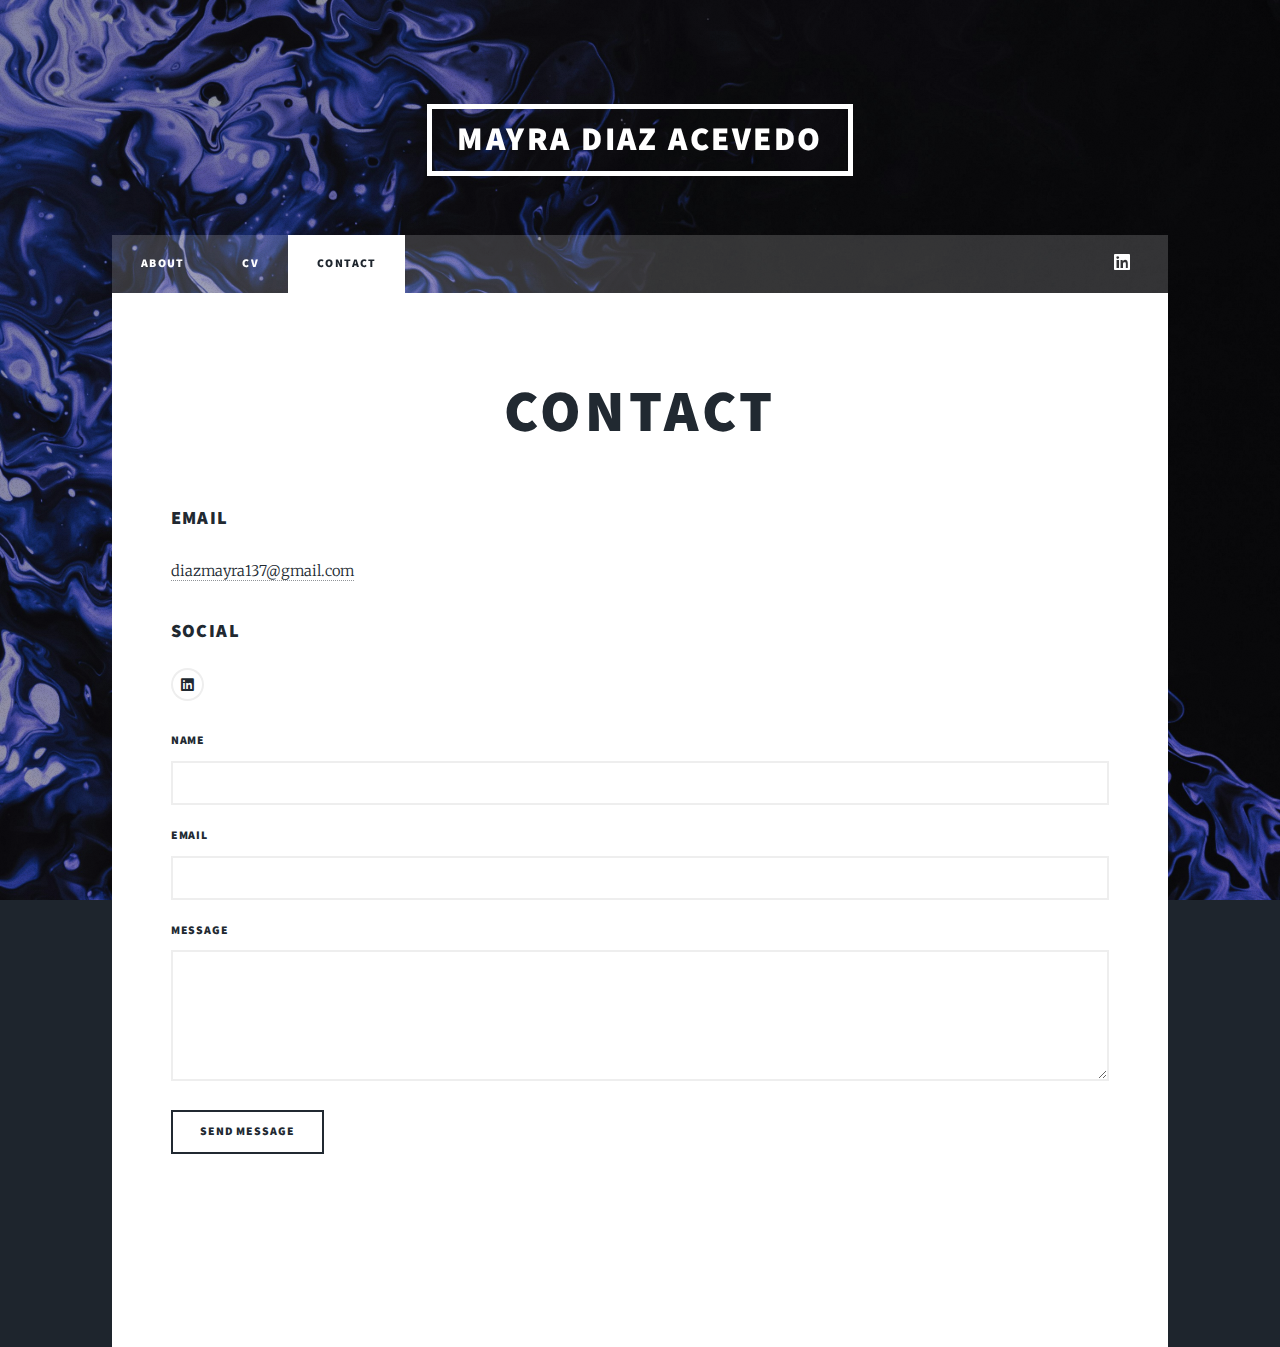
==== contact.html @ 0fab9a5f "Add files via upload" ====
<!DOCTYPE HTML>
<!--
	Massively by HTML5 UP
	html5up.net | @ajlkn
	Free for personal and commercial use under the CCA 3.0 license (html5up.net/license)
-->
<html>
	<head>
		<title>Mayra Diaz Acevedo</title>
		<meta charset="utf-8" />
		<meta name="viewport" content="width=device-width, initial-scale=1, user-scalable=no" />
		<link rel="stylesheet" href="assets/css/main.css" />
		<noscript><link rel="stylesheet" href="assets/css/noscript.css" /></noscript>
	</head>
	<body class="is-preload">

		<!-- Wrapper -->
			<div id="wrapper">

				<!-- Header -->
					<header id="header">
						<a href="index.html" class="logo">Mayra Diaz Acevedo</a>
					</header>

				<!-- Nav -->
					<nav id="nav">
						<ul class="links">
							<li><a href="index.html">About</a></li>
							<li><a href="cv.html">cv</a></li>
							<li class="active"><a href="contact.html">contact</a></li>
						</ul>
						<ul class="icons">
							<li><a href="www.linkedin.com/in/mayra-d-94a8ab1a6" class="icon brands fa-linkedin"><span class="label">Linkedin</span></a></li>
							<!--<li><a href="" class="icon brands fa-github"><span class="label">GitHub</span></a></li> -->
						</ul>
					</nav>

				<!-- Main -->
					<div id="main">

						<!-- Post -->
							<section class="post">
								<header class="major">
									<h1>Contact</h1>
								</header>

						<!-- Footer -->

							<section>
							<section class="split contact">
								<section>
									<h3>Email</h3>
									<p><a href="diazmayra137@gmail.com">diazmayra137@gmail.com</a></p>
								</section>
								<section>
									<h3>Social</h3>
									<ul class="icons alt">
										<li><a href="www.linkedin.com/in/mayra-d-94a8ab1a6" class="icon brands alt fa-linkedin"><span class="label">Linkedin</span></a></li>
										<!--<li><a href="#" class="icon brands alt fa-github"><span class="label">GitHub</span></a></li> -->
									</ul>
								</section>
								<footer>
								<form method="post" action="#">
									<div class="fields">
										<div class="field">
											<label for="name">Name</label>
											<input type="text" name="name" id="name" />
										</div>
										<div class="field">
											<label for="email">Email</label>
											<input type="text" name="email" id="email" />
										</div>
										<div class="field">
											<label for="message">Message</label>
											<textarea name="message" id="message" rows="3"></textarea>
										</div>
									</div>
									<ul class="actions">
										<li><input type="submit" value="Send Message" /></li>
									</ul>
								</form>
								</footer>
							</section>
							</section>

				<!-- Copyright -->
					<div id="copyright">
						<ul><li>&copy; Untitled</li><li>Design: <a href="https://html5up.net">HTML5 UP</a></li></ul>
					</div>

			</div>

		<!-- Scripts -->
			<script src="assets/js/jquery.min.js"></script>
			<script src="assets/js/jquery.scrollex.min.js"></script>
			<script src="assets/js/jquery.scrolly.min.js"></script>
			<script src="assets/js/browser.min.js"></script>
			<script src="assets/js/breakpoints.min.js"></script>
			<script src="assets/js/util.js"></script>
			<script src="assets/js/main.js"></script>

	</body>
</html>
---- assets/css/main.css ----
@import url(fontawesome-all.min.css);
@import url("https://fonts.googleapis.com/css?family=Merriweather:300,700,300italic,700italic|Source+Sans+Pro:900");

/*
	Massively by HTML5 UP
	html5up.net | @ajlkn
	Free for personal and commercial use under the CCA 3.0 license (html5up.net/license)
*/

html, body, div, span, applet, object,
iframe, h1, h2, h3, h4, h5, h6, p, blockquote,
pre, a, abbr, acronym, address, big, cite,
code, del, dfn, em, img, ins, kbd, q, s, samp,
small, strike, strong, sub, sup, tt, var, b,
u, i, center, dl, dt, dd, ol, ul, li, fieldset,
form, label, legend, table, caption, tbody,
tfoot, thead, tr, th, td, article, aside,
canvas, details, embed, figure, figcaption,
footer, header, hgroup, menu, nav, output, ruby,
section, summary, time, mark, audio, video {
	margin: 0;
	padding: 0;
	border: 0;
	font-size: 100%;
	font: inherit;
	vertical-align: baseline;}

article, aside, details, figcaption, figure,
footer, header, hgroup, menu, nav, section {
	display: block;}

body {
	line-height: 1;
}

ol, ul {
	list-style: none;
}

blockquote, q {
	quotes: none;
}

	blockquote:before, blockquote:after, q:before, q:after {
		content: '';
		content: none;
	}

table {
	border-collapse: collapse;
	border-spacing: 0;
}

body {
	-webkit-text-size-adjust: none;
}

mark {
	background-color: transparent;
	color: inherit;
}

input::-moz-focus-inner {
	border: 0;
	padding: 0;
}

input, select, textarea {
	-moz-appearance: none;
	-webkit-appearance: none;
	-ms-appearance: none;
	appearance: none;
}

/* Basic */

	@-ms-viewport {
		width: device-width;
	}

	body {
		-ms-overflow-style: scrollbar;
	}

	@media screen and (max-width: 480px) {

		html, body {
			min-width: 320px;
		}

	}

	html {
		box-sizing: border-box;
	}

	*, *:before, *:after {
		box-sizing: inherit;
	}

	body {
		background-color: #1e252d;
	}

		body.is-preload *, body.is-preload *:before, body.is-preload *:after {
			-moz-animation: none !important;
			-webkit-animation: none !important;
			-ms-animation: none !important;
			animation: none !important;
			-moz-transition: none !important;
			-webkit-transition: none !important;
			-ms-transition: none !important;
			transition: none !important;
		}

/* Type */

	html {
		font-size: 16pt;
	}

		@media screen and (max-width: 1680px) {

			html {
				font-size: 12pt;
			}

		}

		@media screen and (max-width: 1280px) {

			html {
				font-size: 11pt;
			}

		}

		@media screen and (max-width: 360px) {

			html {
				font-size: 10pt;
			}

		}

	body {
		color: #212931;
	}

	body, input, select, textarea {
		font-family: "Merriweather", Georgia, serif;
		font-weight: 300;
		font-size: 1rem;
		line-height: 2.375;
	}

	a {
		-moz-transition: color 0.2s ease-in-out, background-color 0.2s ease-in-out, border-color 0.2s ease-in-out, box-shadow 0.2s ease-in-out;
		-webkit-transition: color 0.2s ease-in-out, background-color 0.2s ease-in-out, border-color 0.2s ease-in-out, box-shadow 0.2s ease-in-out;
		-ms-transition: color 0.2s ease-in-out, background-color 0.2s ease-in-out, border-color 0.2s ease-in-out, box-shadow 0.2s ease-in-out;
		transition: color 0.2s ease-in-out, background-color 0.2s ease-in-out, border-color 0.2s ease-in-out, box-shadow 0.2s ease-in-out;
		border-bottom: dotted 1px;
		text-decoration: none;
	}

		a:hover {
			border-bottom-color: transparent;
		}

	strong, b {
		font-weight: 600;
	}

	em, i {
		font-style: italic;
	}

	p {
		text-align: justify;
		margin: 0 0 2rem 0;
	}

	h1, h2, h3, h4, h5, h6 {
		font-family: "Source Sans Pro", Helvetica, sans-serif;
		font-weight: 900;
		line-height: 1.5;
		letter-spacing: 0.075em;
		text-transform: uppercase;
		margin: 0 0 1rem 0;
	}

		h1 a, h2 a, h3 a, h4 a, h5 a, h6 a {
			border-bottom: 0;
			color: inherit;
			text-decoration: none;
		}

	h1 {
		font-size: 4rem;
		line-height: 1.1;
		margin: 0 0 2rem 0;
	}

	h2 {
		font-size: 1.75rem;
		line-height: 1.3;
		margin: 0 0 1.5rem 0;
	}

	h3 {
		font-size: 1.25rem;
		margin: 0 0 1.5rem 0;
	}

	h4 {
		font-size: 1rem;
	}

	h5 {
		font-size: 0.9rem;
	}

	h6 {
		font-size: 0.8rem;
	}

	sub {
		font-size: 0.8rem;
		position: relative;
		top: 0.5rem;
	}

	sup {
		font-size: 0.8rem;
		position: relative;
		top: -0.5rem;
	}

	blockquote {
		border-left: solid 4px;
		font-style: italic;
		margin: 0 0 2rem 0;
		padding: 0.5rem 0 0.5rem 2rem;
	}

	code {
		border: solid 2px;
		font-family: "Courier New", monospace;
		font-size: 0.9rem;
		margin: 0 0.25rem;
		padding: 0.25rem 0.65rem;
	}

	pre {
		-webkit-overflow-scrolling: touch;
		font-family: "Courier New", monospace;
		font-size: 0.9rem;
		margin: 0 0 2rem 0;
	}

		pre code {
			display: block;
			line-height: 1.75;
			padding: 1rem 1.5rem;
			overflow-x: auto;
		}

	hr {
		border: 0;
		border-bottom: solid 2px;
		margin: 3rem 0;
	}

		hr.major {
			margin: 5rem 0;
		}

	.align-left {
		text-align: left;
	}

	.align-center {
		text-align: center;
	}

	.align-right {
		text-align: right;
	}

	input, select, textarea {
		color: #212931;
	}

	a {
		color: #212931;
		border-bottom-color: rgba(33, 41, 49, 0.5);
	}

		a:hover {
			border-bottom-color: transparent;
			color: #18bfef !important;
		}

	strong, b {
		color: #212931;
	}

	h1, h2, h3, h4, h5, h6 {
		color: #212931;
	}

	blockquote {
		border-left-color: #eeeeee;
	}

	code {
		background: rgba(220, 220, 220, 0.25);
		border-color: #eeeeee;
	}

	hr {
		border-bottom-color: #eeeeee;
	}

/* Row */

	.row {
		display: flex;
		flex-wrap: wrap;
		box-sizing: border-box;
		align-items: stretch;
	}

		.row > * {
			box-sizing: border-box;
		}

		.row.gtr-uniform > * > :last-child {
			margin-bottom: 0;
		}

		.row.aln-left {
			justify-content: flex-start;
		}

		.row.aln-center {
			justify-content: center;
		}

		.row.aln-right {
			justify-content: flex-end;
		}

		.row.aln-top {
			align-items: flex-start;
		}

		.row.aln-middle {
			align-items: center;
		}

		.row.aln-bottom {
			align-items: flex-end;
		}

		.row > .imp {
			order: -1;
		}

		.row > .col-1 {
			width: 8.33333%;
		}

		.row > .off-1 {
			margin-left: 8.33333%;
		}

		.row > .col-2 {
			width: 16.66667%;
		}

		.row > .off-2 {
			margin-left: 16.66667%;
		}

		.row > .col-3 {
			width: 25%;
		}

		.row > .off-3 {
			margin-left: 25%;
		}

		.row > .col-4 {
			width: 33.33333%;
		}

		.row > .off-4 {
			margin-left: 33.33333%;
		}

		.row > .col-5 {
			width: 41.66667%;
		}

		.row > .off-5 {
			margin-left: 41.66667%;
		}

		.row > .col-6 {
			width: 50%;
		}

		.row > .off-6 {
			margin-left: 50%;
		}

		.row > .col-7 {
			width: 58.33333%;
		}

		.row > .off-7 {
			margin-left: 58.33333%;
		}

		.row > .col-8 {
			width: 66.66667%;
		}

		.row > .off-8 {
			margin-left: 66.66667%;
		}

		.row > .col-9 {
			width: 75%;
		}

		.row > .off-9 {
			margin-left: 75%;
		}

		.row > .col-10 {
			width: 83.33333%;
		}

		.row > .off-10 {
			margin-left: 83.33333%;
		}

		.row > .col-11 {
			width: 91.66667%;
		}

		.row > .off-11 {
			margin-left: 91.66667%;
		}

		.row > .col-12 {
			width: 100%;
		}

		.row > .off-12 {
			margin-left: 100%;
		}

		.row.gtr-0 {
			margin-top: 0;
			margin-left: 0rem;
		}

			.row.gtr-0 > * {
				padding: 0 0 0 0rem;
			}

			.row.gtr-0.gtr-uniform {
				margin-top: 0rem;
			}

				.row.gtr-0.gtr-uniform > * {
					padding-top: 0rem;
				}

		.row.gtr-25 {
			margin-top: 0;
			margin-left: -0.375rem;
		}

			.row.gtr-25 > * {
				padding: 0 0 0 0.375rem;
			}

			.row.gtr-25.gtr-uniform {
				margin-top: -0.375rem;
			}

				.row.gtr-25.gtr-uniform > * {
					padding-top: 0.375rem;
				}

		.row.gtr-50 {
			margin-top: 0;
			margin-left: -0.75rem;
		}

			.row.gtr-50 > * {
				padding: 0 0 0 0.75rem;
			}

			.row.gtr-50.gtr-uniform {
				margin-top: -0.75rem;
			}

				.row.gtr-50.gtr-uniform > * {
					padding-top: 0.75rem;
				}

		.row {
			margin-top: 0;
			margin-left: -1.5rem;
		}

			.row > * {
				padding: 0 0 0 1.5rem;
			}

			.row.gtr-uniform {
				margin-top: -1.5rem;
			}

				.row.gtr-uniform > * {
					padding-top: 1.5rem;
				}

		.row.gtr-150 {
			margin-top: 0;
			margin-left: -2.25rem;
		}

			.row.gtr-150 > * {
				padding: 0 0 0 2.25rem;
			}

			.row.gtr-150.gtr-uniform {
				margin-top: -2.25rem;
			}

				.row.gtr-150.gtr-uniform > * {
					padding-top: 2.25rem;
				}

		.row.gtr-200 {
			margin-top: 0;
			margin-left: -3rem;
		}

			.row.gtr-200 > * {
				padding: 0 0 0 3rem;
			}

			.row.gtr-200.gtr-uniform {
				margin-top: -3rem;
			}

				.row.gtr-200.gtr-uniform > * {
					padding-top: 3rem;
				}

		@media screen and (max-width: 1680px) {

			.row {
				display: flex;
				flex-wrap: wrap;
				box-sizing: border-box;
				align-items: stretch;
			}

				.row > * {
					box-sizing: border-box;
				}

				.row.gtr-uniform > * > :last-child {
					margin-bottom: 0;
				}

				.row.aln-left {
					justify-content: flex-start;
				}

				.row.aln-center {
					justify-content: center;
				}

				.row.aln-right {
					justify-content: flex-end;
				}

				.row.aln-top {
					align-items: flex-start;
				}

				.row.aln-middle {
					align-items: center;
				}

				.row.aln-bottom {
					align-items: flex-end;
				}

				.row > .imp-xlarge {
					order: -1;
				}

				.row > .col-1-xlarge {
					width: 8.33333%;
				}

				.row > .off-1-xlarge {
					margin-left: 8.33333%;
				}

				.row > .col-2-xlarge {
					width: 16.66667%;
				}

				.row > .off-2-xlarge {
					margin-left: 16.66667%;
				}

				.row > .col-3-xlarge {
					width: 25%;
				}

				.row > .off-3-xlarge {
					margin-left: 25%;
				}

				.row > .col-4-xlarge {
					width: 33.33333%;
				}

				.row > .off-4-xlarge {
					margin-left: 33.33333%;
				}

				.row > .col-5-xlarge {
					width: 41.66667%;
				}

				.row > .off-5-xlarge {
					margin-left: 41.66667%;
				}

				.row > .col-6-xlarge {
					width: 50%;
				}

				.row > .off-6-xlarge {
					margin-left: 50%;
				}

				.row > .col-7-xlarge {
					width: 58.33333%;
				}

				.row > .off-7-xlarge {
					margin-left: 58.33333%;
				}

				.row > .col-8-xlarge {
					width: 66.66667%;
				}

				.row > .off-8-xlarge {
					margin-left: 66.66667%;
				}

				.row > .col-9-xlarge {
					width: 75%;
				}

				.row > .off-9-xlarge {
					margin-left: 75%;
				}

				.row > .col-10-xlarge {
					width: 83.33333%;
				}

				.row > .off-10-xlarge {
					margin-left: 83.33333%;
				}

				.row > .col-11-xlarge {
					width: 91.66667%;
				}

				.row > .off-11-xlarge {
					margin-left: 91.66667%;
				}

				.row > .col-12-xlarge {
					width: 100%;
				}

				.row > .off-12-xlarge {
					margin-left: 100%;
				}

				.row.gtr-0 {
					margin-top: 0;
					margin-left: 0rem;
				}

					.row.gtr-0 > * {
						padding: 0 0 0 0rem;
					}

					.row.gtr-0.gtr-uniform {
						margin-top: 0rem;
					}

						.row.gtr-0.gtr-uniform > * {
							padding-top: 0rem;
						}

				.row.gtr-25 {
					margin-top: 0;
					margin-left: -0.375rem;
				}

					.row.gtr-25 > * {
						padding: 0 0 0 0.375rem;
					}

					.row.gtr-25.gtr-uniform {
						margin-top: -0.375rem;
					}

						.row.gtr-25.gtr-uniform > * {
							padding-top: 0.375rem;
						}

				.row.gtr-50 {
					margin-top: 0;
					margin-left: -0.75rem;
				}

					.row.gtr-50 > * {
						padding: 0 0 0 0.75rem;
					}

					.row.gtr-50.gtr-uniform {
						margin-top: -0.75rem;
					}

						.row.gtr-50.gtr-uniform > * {
							padding-top: 0.75rem;
						}

				.row {
					margin-top: 0;
					margin-left: -1.5rem;
				}

					.row > * {
						padding: 0 0 0 1.5rem;
					}

					.row.gtr-uniform {
						margin-top: -1.5rem;
					}

						.row.gtr-uniform > * {
							padding-top: 1.5rem;
						}

				.row.gtr-150 {
					margin-top: 0;
					margin-left: -2.25rem;
				}

					.row.gtr-150 > * {
						padding: 0 0 0 2.25rem;
					}

					.row.gtr-150.gtr-uniform {
						margin-top: -2.25rem;
					}

						.row.gtr-150.gtr-uniform > * {
							padding-top: 2.25rem;
						}

				.row.gtr-200 {
					margin-top: 0;
					margin-left: -3rem;
				}

					.row.gtr-200 > * {
						padding: 0 0 0 3rem;
					}

					.row.gtr-200.gtr-uniform {
						margin-top: -3rem;
					}

						.row.gtr-200.gtr-uniform > * {
							padding-top: 3rem;
						}

		}

		@media screen and (max-width: 1280px) {

			.row {
				display: flex;
				flex-wrap: wrap;
				box-sizing: border-box;
				align-items: stretch;
			}

				.row > * {
					box-sizing: border-box;
				}

				.row.gtr-uniform > * > :last-child {
					margin-bottom: 0;
				}

				.row.aln-left {
					justify-content: flex-start;
				}

				.row.aln-center {
					justify-content: center;
				}

				.row.aln-right {
					justify-content: flex-end;
				}

				.row.aln-top {
					align-items: flex-start;
				}

				.row.aln-middle {
					align-items: center;
				}

				.row.aln-bottom {
					align-items: flex-end;
				}

				.row > .imp-large {
					order: -1;
				}

				.row > .col-1-large {
					width: 8.33333%;
				}

				.row > .off-1-large {
					margin-left: 8.33333%;
				}

				.row > .col-2-large {
					width: 16.66667%;
				}

				.row > .off-2-large {
					margin-left: 16.66667%;
				}

				.row > .col-3-large {
					width: 25%;
				}

				.row > .off-3-large {
					margin-left: 25%;
				}

				.row > .col-4-large {
					width: 33.33333%;
				}

				.row > .off-4-large {
					margin-left: 33.33333%;
				}

				.row > .col-5-large {
					width: 41.66667%;
				}

				.row > .off-5-large {
					margin-left: 41.66667%;
				}

				.row > .col-6-large {
					width: 50%;
				}

				.row > .off-6-large {
					margin-left: 50%;
				}

				.row > .col-7-large {
					width: 58.33333%;
				}

				.row > .off-7-large {
					margin-left: 58.33333%;
				}

				.row > .col-8-large {
					width: 66.66667%;
				}

				.row > .off-8-large {
					margin-left: 66.66667%;
				}

				.row > .col-9-large {
					width: 75%;
				}

				.row > .off-9-large {
					margin-left: 75%;
				}

				.row > .col-10-large {
					width: 83.33333%;
				}

				.row > .off-10-large {
					margin-left: 83.33333%;
				}

				.row > .col-11-large {
					width: 91.66667%;
				}

				.row > .off-11-large {
					margin-left: 91.66667%;
				}

				.row > .col-12-large {
					width: 100%;
				}

				.row > .off-12-large {
					margin-left: 100%;
				}

				.row.gtr-0 {
					margin-top: 0;
					margin-left: 0rem;
				}

					.row.gtr-0 > * {
						padding: 0 0 0 0rem;
					}

					.row.gtr-0.gtr-uniform {
						margin-top: 0rem;
					}

						.row.gtr-0.gtr-uniform > * {
							padding-top: 0rem;
						}

				.row.gtr-25 {
					margin-top: 0;
					margin-left: -0.375rem;
				}

					.row.gtr-25 > * {
						padding: 0 0 0 0.375rem;
					}

					.row.gtr-25.gtr-uniform {
						margin-top: -0.375rem;
					}

						.row.gtr-25.gtr-uniform > * {
							padding-top: 0.375rem;
						}

				.row.gtr-50 {
					margin-top: 0;
					margin-left: -0.75rem;
				}

					.row.gtr-50 > * {
						padding: 0 0 0 0.75rem;
					}

					.row.gtr-50.gtr-uniform {
						margin-top: -0.75rem;
					}

						.row.gtr-50.gtr-uniform > * {
							padding-top: 0.75rem;
						}

				.row {
					margin-top: 0;
					margin-left: -1.5rem;
				}

					.row > * {
						padding: 0 0 0 1.5rem;
					}

					.row.gtr-uniform {
						margin-top: -1.5rem;
					}

						.row.gtr-uniform > * {
							padding-top: 1.5rem;
						}

				.row.gtr-150 {
					margin-top: 0;
					margin-left: -2.25rem;
				}

					.row.gtr-150 > * {
						padding: 0 0 0 2.25rem;
					}

					.row.gtr-150.gtr-uniform {
						margin-top: -2.25rem;
					}

						.row.gtr-150.gtr-uniform > * {
							padding-top: 2.25rem;
						}

				.row.gtr-200 {
					margin-top: 0;
					margin-left: -3rem;
				}

					.row.gtr-200 > * {
						padding: 0 0 0 3rem;
					}

					.row.gtr-200.gtr-uniform {
						margin-top: -3rem;
					}

						.row.gtr-200.gtr-uniform > * {
							padding-top: 3rem;
						}

		}

		@media screen and (max-width: 980px) {

			.row {
				display: flex;
				flex-wrap: wrap;
				box-sizing: border-box;
				align-items: stretch;
			}

				.row > * {
					box-sizing: border-box;
				}

				.row.gtr-uniform > * > :last-child {
					margin-bottom: 0;
				}

				.row.aln-left {
					justify-content: flex-start;
				}

				.row.aln-center {
					justify-content: center;
				}

				.row.aln-right {
					justify-content: flex-end;
				}

				.row.aln-top {
					align-items: flex-start;
				}

				.row.aln-middle {
					align-items: center;
				}

				.row.aln-bottom {
					align-items: flex-end;
				}

				.row > .imp-medium {
					order: -1;
				}

				.row > .col-1-medium {
					width: 8.33333%;
				}

				.row > .off-1-medium {
					margin-left: 8.33333%;
				}

				.row > .col-2-medium {
					width: 16.66667%;
				}

				.row > .off-2-medium {
					margin-left: 16.66667%;
				}

				.row > .col-3-medium {
					width: 25%;
				}

				.row > .off-3-medium {
					margin-left: 25%;
				}

				.row > .col-4-medium {
					width: 33.33333%;
				}

				.row > .off-4-medium {
					margin-left: 33.33333%;
				}

				.row > .col-5-medium {
					width: 41.66667%;
				}

				.row > .off-5-medium {
					margin-left: 41.66667%;
				}

				.row > .col-6-medium {
					width: 50%;
				}

				.row > .off-6-medium {
					margin-left: 50%;
				}

				.row > .col-7-medium {
					width: 58.33333%;
				}

				.row > .off-7-medium {
					margin-left: 58.33333%;
				}

				.row > .col-8-medium {
					width: 66.66667%;
				}

				.row > .off-8-medium {
					margin-left: 66.66667%;
				}

				.row > .col-9-medium {
					width: 75%;
				}

				.row > .off-9-medium {
					margin-left: 75%;
				}

				.row > .col-10-medium {
					width: 83.33333%;
				}

				.row > .off-10-medium {
					margin-left: 83.33333%;
				}

				.row > .col-11-medium {
					width: 91.66667%;
				}

				.row > .off-11-medium {
					margin-left: 91.66667%;
				}

				.row > .col-12-medium {
					width: 100%;
				}

				.row > .off-12-medium {
					margin-left: 100%;
				}

				.row.gtr-0 {
					margin-top: 0;
					margin-left: 0rem;
				}

					.row.gtr-0 > * {
						padding: 0 0 0 0rem;
					}

					.row.gtr-0.gtr-uniform {
						margin-top: 0rem;
					}

						.row.gtr-0.gtr-uniform > * {
							padding-top: 0rem;
						}

				.row.gtr-25 {
					margin-top: 0;
					margin-left: -0.375rem;
				}

					.row.gtr-25 > * {
						padding: 0 0 0 0.375rem;
					}

					.row.gtr-25.gtr-uniform {
						margin-top: -0.375rem;
					}

						.row.gtr-25.gtr-uniform > * {
							padding-top: 0.375rem;
						}

				.row.gtr-50 {
					margin-top: 0;
					margin-left: -0.75rem;
				}

					.row.gtr-50 > * {
						padding: 0 0 0 0.75rem;
					}

					.row.gtr-50.gtr-uniform {
						margin-top: -0.75rem;
					}

						.row.gtr-50.gtr-uniform > * {
							padding-top: 0.75rem;
						}

				.row {
					margin-top: 0;
					margin-left: -1.5rem;
				}

					.row > * {
						padding: 0 0 0 1.5rem;
					}

					.row.gtr-uniform {
						margin-top: -1.5rem;
					}

						.row.gtr-uniform > * {
							padding-top: 1.5rem;
						}

				.row.gtr-150 {
					margin-top: 0;
					margin-left: -2.25rem;
				}

					.row.gtr-150 > * {
						padding: 0 0 0 2.25rem;
					}

					.row.gtr-150.gtr-uniform {
						margin-top: -2.25rem;
					}

						.row.gtr-150.gtr-uniform > * {
							padding-top: 2.25rem;
						}

				.row.gtr-200 {
					margin-top: 0;
					margin-left: -3rem;
				}

					.row.gtr-200 > * {
						padding: 0 0 0 3rem;
					}

					.row.gtr-200.gtr-uniform {
						margin-top: -3rem;
					}

						.row.gtr-200.gtr-uniform > * {
							padding-top: 3rem;
						}

		}

		@media screen and (max-width: 736px) {

			.row {
				display: flex;
				flex-wrap: wrap;
				box-sizing: border-box;
				align-items: stretch;
			}

				.row > * {
					box-sizing: border-box;
				}

				.row.gtr-uniform > * > :last-child {
					margin-bottom: 0;
				}

				.row.aln-left {
					justify-content: flex-start;
				}

				.row.aln-center {
					justify-content: center;
				}

				.row.aln-right {
					justify-content: flex-end;
				}

				.row.aln-top {
					align-items: flex-start;
				}

				.row.aln-middle {
					align-items: center;
				}

				.row.aln-bottom {
					align-items: flex-end;
				}

				.row > .imp-small {
					order: -1;
				}

				.row > .col-1-small {
					width: 8.33333%;
				}

				.row > .off-1-small {
					margin-left: 8.33333%;
				}

				.row > .col-2-small {
					width: 16.66667%;
				}

				.row > .off-2-small {
					margin-left: 16.66667%;
				}

				.row > .col-3-small {
					width: 25%;
				}

				.row > .off-3-small {
					margin-left: 25%;
				}

				.row > .col-4-small {
					width: 33.33333%;
				}

				.row > .off-4-small {
					margin-left: 33.33333%;
				}

				.row > .col-5-small {
					width: 41.66667%;
				}

				.row > .off-5-small {
					margin-left: 41.66667%;
				}

				.row > .col-6-small {
					width: 50%;
				}

				.row > .off-6-small {
					margin-left: 50%;
				}

				.row > .col-7-small {
					width: 58.33333%;
				}

				.row > .off-7-small {
					margin-left: 58.33333%;
				}

				.row > .col-8-small {
					width: 66.66667%;
				}

				.row > .off-8-small {
					margin-left: 66.66667%;
				}

				.row > .col-9-small {
					width: 75%;
				}

				.row > .off-9-small {
					margin-left: 75%;
				}

				.row > .col-10-small {
					width: 83.33333%;
				}

				.row > .off-10-small {
					margin-left: 83.33333%;
				}

				.row > .col-11-small {
					width: 91.66667%;
				}

				.row > .off-11-small {
					margin-left: 91.66667%;
				}

				.row > .col-12-small {
					width: 100%;
				}

				.row > .off-12-small {
					margin-left: 100%;
				}

				.row.gtr-0 {
					margin-top: 0;
					margin-left: 0rem;
				}

					.row.gtr-0 > * {
						padding: 0 0 0 0rem;
					}

					.row.gtr-0.gtr-uniform {
						margin-top: 0rem;
					}

						.row.gtr-0.gtr-uniform > * {
							padding-top: 0rem;
						}

				.row.gtr-25 {
					margin-top: 0;
					margin-left: -0.375rem;
				}

					.row.gtr-25 > * {
						padding: 0 0 0 0.375rem;
					}

					.row.gtr-25.gtr-uniform {
						margin-top: -0.375rem;
					}

						.row.gtr-25.gtr-uniform > * {
							padding-top: 0.375rem;
						}

				.row.gtr-50 {
					margin-top: 0;
					margin-left: -0.75rem;
				}

					.row.gtr-50 > * {
						padding: 0 0 0 0.75rem;
					}

					.row.gtr-50.gtr-uniform {
						margin-top: -0.75rem;
					}

						.row.gtr-50.gtr-uniform > * {
							padding-top: 0.75rem;
						}

				.row {
					margin-top: 0;
					margin-left: -1.5rem;
				}

					.row > * {
						padding: 0 0 0 1.5rem;
					}

					.row.gtr-uniform {
						margin-top: -1.5rem;
					}

						.row.gtr-uniform > * {
							padding-top: 1.5rem;
						}

				.row.gtr-150 {
					margin-top: 0;
					margin-left: -2.25rem;
				}

					.row.gtr-150 > * {
						padding: 0 0 0 2.25rem;
					}

					.row.gtr-150.gtr-uniform {
						margin-top: -2.25rem;
					}

						.row.gtr-150.gtr-uniform > * {
							padding-top: 2.25rem;
						}

				.row.gtr-200 {
					margin-top: 0;
					margin-left: -3rem;
				}

					.row.gtr-200 > * {
						padding: 0 0 0 3rem;
					}

					.row.gtr-200.gtr-uniform {
						margin-top: -3rem;
					}

						.row.gtr-200.gtr-uniform > * {
							padding-top: 3rem;
						}

		}

		@media screen and (max-width: 480px) {

			.row {
				display: flex;
				flex-wrap: wrap;
				box-sizing: border-box;
				align-items: stretch;
			}

				.row > * {
					box-sizing: border-box;
				}

				.row.gtr-uniform > * > :last-child {
					margin-bottom: 0;
				}

				.row.aln-left {
					justify-content: flex-start;
				}

				.row.aln-center {
					justify-content: center;
				}

				.row.aln-right {
					justify-content: flex-end;
				}

				.row.aln-top {
					align-items: flex-start;
				}

				.row.aln-middle {
					align-items: center;
				}

				.row.aln-bottom {
					align-items: flex-end;
				}

				.row > .imp-xsmall {
					order: -1;
				}

				.row > .col-1-xsmall {
					width: 8.33333%;
				}

				.row > .off-1-xsmall {
					margin-left: 8.33333%;
				}

				.row > .col-2-xsmall {
					width: 16.66667%;
				}

				.row > .off-2-xsmall {
					margin-left: 16.66667%;
				}

				.row > .col-3-xsmall {
					width: 25%;
				}

				.row > .off-3-xsmall {
					margin-left: 25%;
				}

				.row > .col-4-xsmall {
					width: 33.33333%;
				}

				.row > .off-4-xsmall {
					margin-left: 33.33333%;
				}

				.row > .col-5-xsmall {
					width: 41.66667%;
				}

				.row > .off-5-xsmall {
					margin-left: 41.66667%;
				}

				.row > .col-6-xsmall {
					width: 50%;
				}

				.row > .off-6-xsmall {
					margin-left: 50%;
				}

				.row > .col-7-xsmall {
					width: 58.33333%;
				}

				.row > .off-7-xsmall {
					margin-left: 58.33333%;
				}

				.row > .col-8-xsmall {
					width: 66.66667%;
				}

				.row > .off-8-xsmall {
					margin-left: 66.66667%;
				}

				.row > .col-9-xsmall {
					width: 75%;
				}

				.row > .off-9-xsmall {
					margin-left: 75%;
				}

				.row > .col-10-xsmall {
					width: 83.33333%;
				}

				.row > .off-10-xsmall {
					margin-left: 83.33333%;
				}

				.row > .col-11-xsmall {
					width: 91.66667%;
				}

				.row > .off-11-xsmall {
					margin-left: 91.66667%;
				}

				.row > .col-12-xsmall {
					width: 100%;
				}

				.row > .off-12-xsmall {
					margin-left: 100%;
				}

				.row.gtr-0 {
					margin-top: 0;
					margin-left: 0rem;
				}

					.row.gtr-0 > * {
						padding: 0 0 0 0rem;
					}

					.row.gtr-0.gtr-uniform {
						margin-top: 0rem;
					}

						.row.gtr-0.gtr-uniform > * {
							padding-top: 0rem;
						}

				.row.gtr-25 {
					margin-top: 0;
					margin-left: -0.375rem;
				}

					.row.gtr-25 > * {
						padding: 0 0 0 0.375rem;
					}

					.row.gtr-25.gtr-uniform {
						margin-top: -0.375rem;
					}

						.row.gtr-25.gtr-uniform > * {
							padding-top: 0.375rem;
						}

				.row.gtr-50 {
					margin-top: 0;
					margin-left: -0.75rem;
				}

					.row.gtr-50 > * {
						padding: 0 0 0 0.75rem;
					}

					.row.gtr-50.gtr-uniform {
						margin-top: -0.75rem;
					}

						.row.gtr-50.gtr-uniform > * {
							padding-top: 0.75rem;
						}

				.row {
					margin-top: 0;
					margin-left: -1.5rem;
				}

					.row > * {
						padding: 0 0 0 1.5rem;
					}

					.row.gtr-uniform {
						margin-top: -1.5rem;
					}

						.row.gtr-uniform > * {
							padding-top: 1.5rem;
						}

				.row.gtr-150 {
					margin-top: 0;
					margin-left: -2.25rem;
				}

					.row.gtr-150 > * {
						padding: 0 0 0 2.25rem;
					}

					.row.gtr-150.gtr-uniform {
						margin-top: -2.25rem;
					}

						.row.gtr-150.gtr-uniform > * {
							padding-top: 2.25rem;
						}

				.row.gtr-200 {
					margin-top: 0;
					margin-left: -3rem;
				}

					.row.gtr-200 > * {
						padding: 0 0 0 3rem;
					}

					.row.gtr-200.gtr-uniform {
						margin-top: -3rem;
					}

						.row.gtr-200.gtr-uniform > * {
							padding-top: 3rem;
						}

		}

		@media screen and (max-width: 360px) {

			.row {
				display: flex;
				flex-wrap: wrap;
				box-sizing: border-box;
				align-items: stretch;
			}

				.row > * {
					box-sizing: border-box;
				}

				.row.gtr-uniform > * > :last-child {
					margin-bottom: 0;
				}

				.row.aln-left {
					justify-content: flex-start;
				}

				.row.aln-center {
					justify-content: center;
				}

				.row.aln-right {
					justify-content: flex-end;
				}

				.row.aln-top {
					align-items: flex-start;
				}

				.row.aln-middle {
					align-items: center;
				}

				.row.aln-bottom {
					align-items: flex-end;
				}

				.row > .imp-xxsmall {
					order: -1;
				}

				.row > .col-1-xxsmall {
					width: 8.33333%;
				}

				.row > .off-1-xxsmall {
					margin-left: 8.33333%;
				}

				.row > .col-2-xxsmall {
					width: 16.66667%;
				}

				.row > .off-2-xxsmall {
					margin-left: 16.66667%;
				}

				.row > .col-3-xxsmall {
					width: 25%;
				}

				.row > .off-3-xxsmall {
					margin-left: 25%;
				}

				.row > .col-4-xxsmall {
					width: 33.33333%;
				}

				.row > .off-4-xxsmall {
					margin-left: 33.33333%;
				}

				.row > .col-5-xxsmall {
					width: 41.66667%;
				}

				.row > .off-5-xxsmall {
					margin-left: 41.66667%;
				}

				.row > .col-6-xxsmall {
					width: 50%;
				}

				.row > .off-6-xxsmall {
					margin-left: 50%;
				}

				.row > .col-7-xxsmall {
					width: 58.33333%;
				}

				.row > .off-7-xxsmall {
					margin-left: 58.33333%;
				}

				.row > .col-8-xxsmall {
					width: 66.66667%;
				}

				.row > .off-8-xxsmall {
					margin-left: 66.66667%;
				}

				.row > .col-9-xxsmall {
					width: 75%;
				}

				.row > .off-9-xxsmall {
					margin-left: 75%;
				}

				.row > .col-10-xxsmall {
					width: 83.33333%;
				}

				.row > .off-10-xxsmall {
					margin-left: 83.33333%;
				}

				.row > .col-11-xxsmall {
					width: 91.66667%;
				}

				.row > .off-11-xxsmall {
					margin-left: 91.66667%;
				}

				.row > .col-12-xxsmall {
					width: 100%;
				}

				.row > .off-12-xxsmall {
					margin-left: 100%;
				}

				.row.gtr-0 {
					margin-top: 0;
					margin-left: 0rem;
				}

					.row.gtr-0 > * {
						padding: 0 0 0 0rem;
					}

					.row.gtr-0.gtr-uniform {
						margin-top: 0rem;
					}

						.row.gtr-0.gtr-uniform > * {
							padding-top: 0rem;
						}

				.row.gtr-25 {
					margin-top: 0;
					margin-left: -0.375rem;
				}

					.row.gtr-25 > * {
						padding: 0 0 0 0.375rem;
					}

					.row.gtr-25.gtr-uniform {
						margin-top: -0.375rem;
					}

						.row.gtr-25.gtr-uniform > * {
							padding-top: 0.375rem;
						}

				.row.gtr-50 {
					margin-top: 0;
					margin-left: -0.75rem;
				}

					.row.gtr-50 > * {
						padding: 0 0 0 0.75rem;
					}

					.row.gtr-50.gtr-uniform {
						margin-top: -0.75rem;
					}

						.row.gtr-50.gtr-uniform > * {
							padding-top: 0.75rem;
						}

				.row {
					margin-top: 0;
					margin-left: -1.5rem;
				}

					.row > * {
						padding: 0 0 0 1.5rem;
					}

					.row.gtr-uniform {
						margin-top: -1.5rem;
					}

						.row.gtr-uniform > * {
							padding-top: 1.5rem;
						}

				.row.gtr-150 {
					margin-top: 0;
					margin-left: -2.25rem;
				}

					.row.gtr-150 > * {
						padding: 0 0 0 2.25rem;
					}

					.row.gtr-150.gtr-uniform {
						margin-top: -2.25rem;
					}

						.row.gtr-150.gtr-uniform > * {
							padding-top: 2.25rem;
						}

				.row.gtr-200 {
					margin-top: 0;
					margin-left: -3rem;
				}

					.row.gtr-200 > * {
						padding: 0 0 0 3rem;
					}

					.row.gtr-200.gtr-uniform {
						margin-top: -3rem;
					}

						.row.gtr-200.gtr-uniform > * {
							padding-top: 3rem;
						}

		}

/* Box */

	.box {
		border: solid 2px;
		margin-bottom: 2rem;
		padding: 1.5rem;
	}

		.box > :last-child,
		.box > :last-child > :last-child,
		.box > :last-child > :last-child > :last-child {
			margin-bottom: 0;
		}

		.box.alt {
			border: 0;
			border-radius: 0;
			padding: 0;
		}

	.box {
		border-color: #eeeeee;
	}

/* Button */

	input[type="submit"],
	input[type="reset"],
	input[type="button"],
	button,
	.button {
		-moz-appearance: none;
		-webkit-appearance: none;
		-ms-appearance: none;
		appearance: none;
		-moz-transition: background-color 0.2s ease-in-out, box-shadow 0.2s ease-in-out, color 0.2s ease-in-out;
		-webkit-transition: background-color 0.2s ease-in-out, box-shadow 0.2s ease-in-out, color 0.2s ease-in-out;
		-ms-transition: background-color 0.2s ease-in-out, box-shadow 0.2s ease-in-out, color 0.2s ease-in-out;
		transition: background-color 0.2s ease-in-out, box-shadow 0.2s ease-in-out, color 0.2s ease-in-out;
		border: 0;
		border-radius: 0;
		cursor: pointer;
		display: inline-block;
		font-family: "Source Sans Pro", Helvetica, sans-serif;
		font-size: 0.8rem;
		font-weight: 900;
		letter-spacing: 0.075em;
		height: 3rem;
		line-height: 3rem;
		padding: 0 2rem;
		text-align: center;
		text-decoration: none;
		text-transform: uppercase;
		white-space: nowrap;
	}

		input[type="submit"].icon:before,
		input[type="reset"].icon:before,
		input[type="button"].icon:before,
		button.icon:before,
		.button.icon:before {
			margin-right: 0.5rem;
		}

		input[type="submit"].icon.solo,
		input[type="reset"].icon.solo,
		input[type="button"].icon.solo,
		button.icon.solo,
		.button.icon.solo {
			position: relative;
			width: 4rem;
			height: 4rem;
			line-height: 4rem;
			border-radius: 4rem;
			text-indent: 4rem;
			overflow: hidden;
			padding: 0;
			white-space: nowrap;
		}

			input[type="submit"].icon.solo:before,
			input[type="reset"].icon.solo:before,
			input[type="button"].icon.solo:before,
			button.icon.solo:before,
			.button.icon.solo:before {
				position: absolute;
				display: block;
				top: 0;
				left: 0;
				width: inherit;
				height: inherit;
				line-height: inherit;
				font-size: 1.25rem;
				margin-right: 0;
				text-align: center;
				text-indent: 0;
			}

		input[type="submit"].fit,
		input[type="reset"].fit,
		input[type="button"].fit,
		button.fit,
		.button.fit {
			width: 100%;
		}

		input[type="submit"].small,
		input[type="reset"].small,
		input[type="button"].small,
		button.small,
		.button.small {
			font-size: 0.7rem;
			height: 2.5rem;
			line-height: 2.5rem;
			padding: 0 1.5rem;
		}

		input[type="submit"].large,
		input[type="reset"].large,
		input[type="button"].large,
		button.large,
		.button.large {
			font-size: 0.9rem;
			height: 3.5rem;
			line-height: 3.5rem;
			padding: 0 2.75rem;
		}

		@media screen and (max-width: 980px) {

			input[type="submit"],
			input[type="reset"],
			input[type="button"],
			button,
			.button {
				font-size: 0.9rem;
				height: 3.25rem;
				line-height: 3.25rem;
			}

				input[type="submit"].large,
				input[type="reset"].large,
				input[type="button"].large,
				button.large,
				.button.large {
					font-size: 1rem;
					height: 3.75rem;
					line-height: 3.75rem;
				}

		}

		input[type="submit"].disabled, input[type="submit"]:disabled,
		input[type="reset"].disabled,
		input[type="reset"]:disabled,
		input[type="button"].disabled,
		input[type="button"]:disabled,
		button.disabled,
		button:disabled,
		.button.disabled,
		.button:disabled {
			pointer-events: none;
			opacity: 0.25;
		}

	input[type="submit"],
	input[type="reset"],
	input[type="button"],
	button,
	.button {
		background-color: transparent;
		box-shadow: inset 0 0 0 2px #212931;
		color: #212931 !important;
	}

		input[type="submit"]:hover,
		input[type="reset"]:hover,
		input[type="button"]:hover,
		button:hover,
		.button:hover {
			box-shadow: inset 0 0 0 2px #18bfef;
			color: #18bfef !important;
		}

		input[type="submit"].primary,
		input[type="reset"].primary,
		input[type="button"].primary,
		button.primary,
		.button.primary {
			background-color: #212931;
			box-shadow: none;
			color: #ffffff !important;
		}

			input[type="submit"].primary:hover,
			input[type="reset"].primary:hover,
			input[type="button"].primary:hover,
			button.primary:hover,
			.button.primary:hover {
				background-color: #18bfef;
			}

/* Form */

	form {
		margin: 0 0 2rem 0;
	}

		form > :last-child {
			margin-bottom: 0;
		}

		form > .fields {
			display: -moz-flex;
			display: -webkit-flex;
			display: -ms-flex;
			display: flex;
			-moz-flex-wrap: wrap;
			-webkit-flex-wrap: wrap;
			-ms-flex-wrap: wrap;
			flex-wrap: wrap;
			width: calc(100% + 3rem);
			margin: -1.5rem 0 2rem -1.5rem;
		}

			form > .fields > .field {
				-moz-flex-grow: 0;
				-webkit-flex-grow: 0;
				-ms-flex-grow: 0;
				flex-grow: 0;
				-moz-flex-shrink: 0;
				-webkit-flex-shrink: 0;
				-ms-flex-shrink: 0;
				flex-shrink: 0;
				padding: 1.5rem 0 0 1.5rem;
				width: calc(100% - 1.5rem);
			}

				form > .fields > .field.half {
					width: calc(50% - 0.75rem);
				}

				form > .fields > .field.third {
					width: calc(100%/3 - 0.5rem);
				}

				form > .fields > .field.quarter {
					width: calc(25% - 0.375rem);
				}

		@media screen and (max-width: 480px) {

			form > .fields {
				width: calc(100% + 3rem);
				margin: -1.5rem 0 2rem -1.5rem;
			}

				form > .fields > .field {
					padding: 1.5rem 0 0 1.5rem;
					width: calc(100% - 1.5rem);
				}

					form > .fields > .field.half {
						width: calc(100% - 1.5rem);
					}

					form > .fields > .field.third {
						width: calc(100% - 1.5rem);
					}

					form > .fields > .field.quarter {
						width: calc(100% - 1.5rem);
					}

		}

	label {
		display: block;
		font-family: "Source Sans Pro", Helvetica, sans-serif;
		font-weight: 900;
		line-height: 1.5;
		letter-spacing: 0.075em;
		font-size: 0.8rem;
		text-transform: uppercase;
		margin: 0 0 0.75rem 0;
	}

		@media screen and (max-width: 980px) {

			label {
				font-size: 0.9rem;
			}

		}

	input[type="text"],
	input[type="password"],
	input[type="email"],
	select,
	textarea {
		-moz-appearance: none;
		-webkit-appearance: none;
		-ms-appearance: none;
		appearance: none;
		background: transparent;
		border-radius: 0;
		border: solid 2px;
		color: inherit;
		display: block;
		outline: 0;
		padding: 0 1rem;
		text-decoration: none;
		width: 100%;
	}

		input[type="text"]:invalid,
		input[type="password"]:invalid,
		input[type="email"]:invalid,
		select:invalid,
		textarea:invalid {
			box-shadow: none;
		}

	select {
		background-size: 1.25rem;
		background-repeat: no-repeat;
		background-position: calc(100% - 1rem) center;
		height: 3rem;
		padding-right: 3rem;
		text-overflow: ellipsis;
	}

		select:focus::-ms-value {
			background-color: transparent;
		}

		select::-ms-expand {
			display: none;
		}

	input[type="text"],
	input[type="password"],
	input[type="email"],
	select {
		height: 3rem;
	}

	textarea {
		padding: 0.75rem 1rem;
	}

	input[type="checkbox"],
	input[type="radio"] {
		-moz-appearance: none;
		-webkit-appearance: none;
		-ms-appearance: none;
		appearance: none;
		display: block;
		float: left;
		margin-right: -2rem;
		opacity: 0;
		width: 1rem;
		z-index: -1;
	}

		input[type="checkbox"] + label,
		input[type="radio"] + label {
			text-decoration: none;
			cursor: pointer;
			display: inline-block;
			font-size: 1rem;
			letter-spacing: 0;
			font-family: "Merriweather", Georgia, serif;
			text-transform: none;
			font-weight: 300;
			padding-left: 2.8rem;
			padding-right: 1rem;
			position: relative;
		}

			input[type="checkbox"] + label:before,
			input[type="radio"] + label:before {
				-moz-osx-font-smoothing: grayscale;
				-webkit-font-smoothing: antialiased;
				display: inline-block;
				font-style: normal;
				font-variant: normal;
				text-rendering: auto;
				line-height: 1;
				text-transform: none !important;
				font-family: 'Font Awesome 5 Free';
				font-weight: 900;
			}

			input[type="checkbox"] + label:before,
			input[type="radio"] + label:before {
				border-radius: 0;
				border: solid 2px;
				content: '';
				display: inline-block;
				font-size: 0.8rem;
				height: 1.8rem;
				left: 0;
				line-height: 1.65rem;
				position: absolute;
				text-align: center;
				top: -0.125rem;
				width: 1.8rem;
			}

		input[type="checkbox"]:checked + label:before,
		input[type="radio"]:checked + label:before {
			content: '\f00c';
		}

	input[type="checkbox"] + label:before {
		border-radius: 0;
	}

	input[type="radio"] + label:before {
		border-radius: 100%;
	}

	::-webkit-input-placeholder {
		opacity: 1.0;
	}

	:-moz-placeholder {
		opacity: 1.0;
	}

	::-moz-placeholder {
		opacity: 1.0;
	}

	:-ms-input-placeholder {
		opacity: 1.0;
	}

	label {
		color: #212931;
	}

	input[type="text"],
	input[type="password"],
	input[type="email"],
	select,
	textarea {
		border-color: #eeeeee;
	}

		input[type="text"]:focus,
		input[type="password"]:focus,
		input[type="email"]:focus,
		select:focus,
		textarea:focus {
			border-color: #18bfef;
		}

	select {
		background-image: url("data:image/svg+xml;charset=utf8,%3Csvg xmlns='http://www.w3.org/2000/svg' width='40' height='40' preserveAspectRatio='none' viewBox='0 0 40 40'%3E%3Cpath d='M9.4,12.3l10.4,10.4l10.4-10.4c0.2-0.2,0.5-0.4,0.9-0.4c0.3,0,0.6,0.1,0.9,0.4l3.3,3.3c0.2,0.2,0.4,0.5,0.4,0.9 c0,0.4-0.1,0.6-0.4,0.9L20.7,31.9c-0.2,0.2-0.5,0.4-0.9,0.4c-0.3,0-0.6-0.1-0.9-0.4L4.3,17.3c-0.2-0.2-0.4-0.5-0.4-0.9 c0-0.4,0.1-0.6,0.4-0.9l3.3-3.3c0.2-0.2,0.5-0.4,0.9-0.4S9.1,12.1,9.4,12.3z' fill='%23eeeeee' /%3E%3C/svg%3E");
	}

		select option {
			background-color: #ffffff;
			color: #212931;
		}

	.select-wrapper:before {
		color: #eeeeee;
	}

	input[type="checkbox"] + label,
	input[type="radio"] + label {
		color: #212931;
	}

		input[type="checkbox"] + label:before,
		input[type="radio"] + label:before {
			border-color: #eeeeee;
		}

	input[type="checkbox"]:checked + label:before,
	input[type="radio"]:checked + label:before {
		background-color: #212931;
		border-color: #212931;
		color: #ffffff;
	}

	input[type="checkbox"]:focus + label:before,
	input[type="radio"]:focus + label:before {
		border-color: #18bfef;
	}

	::-webkit-input-placeholder {
		color: #909498 !important;
	}

	:-moz-placeholder {
		color: #909498 !important;
	}

	::-moz-placeholder {
		color: #909498 !important;
	}

	:-ms-input-placeholder {
		color: #909498 !important;
	}

	.formerize-placeholder {
		color: #909498 !important;
	}

/* Icon */

	.icon {
		text-decoration: none;
		border-bottom: none;
		position: relative;
	}

		.icon:before {
			-moz-osx-font-smoothing: grayscale;
			-webkit-font-smoothing: antialiased;
			display: inline-block;
			font-style: normal;
			font-variant: normal;
			text-rendering: auto;
			line-height: 1;
			text-transform: none !important;
			font-family: 'Font Awesome 5 Free';
			font-weight: 400;
		}

		.icon > .label {
			display: none;
		}

		.icon:before {
			line-height: inherit;
		}

		.icon.solid:before {
			font-weight: 900;
		}

		.icon.brands:before {
			font-family: 'Font Awesome 5 Brands';
		}

/* Image */

	.image {
		border: 0;
		display: inline-block;
		position: relative;
	}

		.image img {
			display: block;
		}

		.image.left, .image.right {
			max-width: 40%;
		}

			.image.left img, .image.right img {
				width: 100%;
			}

		.image.left {
			float: left;
			margin: 0 2rem 2rem 0;
			top: 0.75rem;
		}

		.image.right {
			float: right;
			margin: 0 0 2rem 2rem;
			top: 0.75rem;
		}

		.image.fit {
			display: block;
			margin: 2.5rem 0;
			width: 100%;
		}

			.image.fit:first-child {
				margin-top: 0;
			}

			.image.fit img {
				width: 100%;
			}

		.image.main {
			display: block;
			margin: 4rem 0;
			width: 100%;
		}

			.image.main:first-child {
				margin-top: 0;
			}

			.image.main img {
				width: 100%;
			}

		@media screen and (max-width: 736px) {

			.image.fit {
				margin: 2rem 0;
			}

			.image.main {
				margin: 2rem 0;
			}

		}

	a.image {
		overflow: hidden;
	}

		a.image img {
			-moz-transition: -moz-transform 0.2s ease-out;
			-webkit-transition: -webkit-transform 0.2s ease-out;
			-ms-transition: -ms-transform 0.2s ease-out;
			transition: transform 0.2s ease-out;
		}

		a.image:hover img {
			-moz-transform: scale(1.05);
			-webkit-transform: scale(1.05);
			-ms-transform: scale(1.05);
			transform: scale(1.05);
		}

/* Actions */

	ul.actions {
		display: -moz-flex;
		display: -webkit-flex;
		display: -ms-flex;
		display: flex;
		cursor: default;
		list-style: none;
		margin-left: -1rem;
		padding-left: 0;
	}

		ul.actions li {
			padding: 0 0 0 1rem;
			vertical-align: middle;
		}

		ul.actions.special {
			-moz-justify-content: center;
			-webkit-justify-content: center;
			-ms-justify-content: center;
			justify-content: center;
			width: 100%;
			margin-left: 0;
		}

			ul.actions.special li:first-child {
				padding-left: 0;
			}

		ul.actions.stacked {
			-moz-flex-direction: column;
			-webkit-flex-direction: column;
			-ms-flex-direction: column;
			flex-direction: column;
			margin-left: 0;
		}

			ul.actions.stacked li {
				padding: 1.3rem 0 0 0;
			}

				ul.actions.stacked li:first-child {
					padding-top: 0;
				}

		ul.actions.fit {
			width: calc(100% + 1rem);
		}

			ul.actions.fit li {
				-moz-flex-grow: 1;
				-webkit-flex-grow: 1;
				-ms-flex-grow: 1;
				flex-grow: 1;
				-moz-flex-shrink: 1;
				-webkit-flex-shrink: 1;
				-ms-flex-shrink: 1;
				flex-shrink: 1;
				width: 100%;
			}

				ul.actions.fit li > * {
					width: 100%;
				}

			ul.actions.fit.stacked {
				width: 100%;
			}

		@media screen and (max-width: 480px) {

			ul.actions:not(.fixed) {
				-moz-flex-direction: column;
				-webkit-flex-direction: column;
				-ms-flex-direction: column;
				flex-direction: column;
				margin-left: 0;
				width: 100% !important;
			}

				ul.actions:not(.fixed) li {
					-moz-flex-grow: 1;
					-webkit-flex-grow: 1;
					-ms-flex-grow: 1;
					flex-grow: 1;
					-moz-flex-shrink: 1;
					-webkit-flex-shrink: 1;
					-ms-flex-shrink: 1;
					flex-shrink: 1;
					padding: 1rem 0 0 0;
					text-align: center;
					width: 100%;
				}

					ul.actions:not(.fixed) li > * {
						width: 100%;
					}

					ul.actions:not(.fixed) li:first-child {
						padding-top: 0;
					}

					ul.actions:not(.fixed) li input[type="submit"],
					ul.actions:not(.fixed) li input[type="reset"],
					ul.actions:not(.fixed) li input[type="button"],
					ul.actions:not(.fixed) li button,
					ul.actions:not(.fixed) li .button {
						width: 100%;
					}

						ul.actions:not(.fixed) li input[type="submit"].icon:before,
						ul.actions:not(.fixed) li input[type="reset"].icon:before,
						ul.actions:not(.fixed) li input[type="button"].icon:before,
						ul.actions:not(.fixed) li button.icon:before,
						ul.actions:not(.fixed) li .button.icon:before {
							margin-left: -0.5rem;
						}

		}

/* Icons */

	ul.icons {
		cursor: default;
		list-style: none;
		padding-left: 0;
	}

		ul.icons li {
			display: inline-block;
			padding: 0 0.5rem 0 0;
			vertical-align: middle;
		}

			ul.icons li:last-child {
				padding-right: 0;
			}

			ul.icons li .icon:before {
				width: 2.25rem;
				height: 2.25rem;
				line-height: 2.25rem;
				display: inline-block;
				text-align: center;
				border-radius: 100%;
				font-size: 1.25rem;
			}

		ul.icons.alt li .icon:before {
			-moz-transition: color 0.2s ease-in-out, background-color 0.2s ease-in-out, border-color 0.2s ease-in-out, box-shadow 0.2s ease-in-out;
			-webkit-transition: color 0.2s ease-in-out, background-color 0.2s ease-in-out, border-color 0.2s ease-in-out, box-shadow 0.2s ease-in-out;
			-ms-transition: color 0.2s ease-in-out, background-color 0.2s ease-in-out, border-color 0.2s ease-in-out, box-shadow 0.2s ease-in-out;
			transition: color 0.2s ease-in-out, background-color 0.2s ease-in-out, border-color 0.2s ease-in-out, box-shadow 0.2s ease-in-out;
			font-size: 1rem;
		}

/* List */

	ol {
		list-style: decimal;
		margin: 0 0 2rem 0;
		padding-left: 1.25rem;
	}

		ol li {
			padding-left: 0.25rem;
		}

	ul {
		list-style: disc;
		margin: 0 0 2rem 0;
		padding-left: 1rem;
	}

		ul li {
			padding-left: 0.5rem;
		}

		ul.divided {
			list-style: none;
			padding-left: 0;
		}

			ul.divided li {
				border-top: solid 1px;
				padding: 0.5rem 0;
			}

				ul.divided li:first-child {
					border-top: 0;
					padding-top: 0;
				}

	dl {
		margin: 0 0 2rem 0;
	}

		dl dt {
			display: block;
			font-weight: 600;
			margin: 0 0 1rem 0;
		}

		dl dd {
			margin-left: 2rem;
		}

	ul.divided li {
		border-top-color: #eeeeee;
	}

	ul.icons li a.icon:hover:before {
		color: #18bfef;
	}

	ul.icons.alt li .icon:before {
		box-shadow: inset 0 0 0 2px #eeeeee;
	}

	ul.icons.alt li a.icon:hover:before {
		box-shadow: inset 0 0 0 2px #18bfef;
	}

/* Section/Article */

	section.special, article.special {
		text-align: center;
	}

	header {
		cursor: default;
	}

		header > .date {
			display: block;
			font-size: 0.8rem;
			height: 1;
			margin: 0 0 1rem 0;
			position: relative;
		}

		header > p {
			font-style: italic;
		}

		header > h1 + p {
			font-size: 1.1rem;
			margin-top: -0.5rem;
			line-height: 2;
		}

		header > h2 + p {
			font-size: 1rem;
			margin-top: -0.75rem;
		}

		header > h3 + p {
			font-size: 0.9rem;
			margin-top: -0.75rem;
		}

		header > h4 + p {
			font-size: 0.8rem;
			margin-top: -0.75rem;
		}

		header.major {
			margin: 0 0 4rem 0;
			text-align: center;
		}

			header.major > :last-child {
				margin-bottom: 0;
			}

			header.major > p {
				margin-top: 0;
				text-align: center;
			}

			header.major > .date {
				font-size: 1rem;
				margin: 0 0 4rem 0;
			}

				header.major > .date:before, header.major > .date:after {
					content: '';
					display: block;
					position: absolute;
					top: 50%;
					width: calc(50% - 6rem);
					border-top: solid 2px;
				}

				header.major > .date:before {
					left: 0;
				}

				header.major > .date:after {
					right: 0;
				}

		@media screen and (max-width: 980px) {

			header br {
				display: none;
			}

		}

		@media screen and (max-width: 736px) {

			header.major {
				margin: 0 0 2rem 0;
			}

		}

	header.major .date:before, header.major .date:after {
		border-top-color: #eeeeee;
	}

/* Table */

	.table-wrapper {
		-webkit-overflow-scrolling: touch;
		overflow-x: auto;
	}

	table {
		margin: 0 0 2rem 0;
		width: 100%;
	}

		table tbody tr {
			border: solid 1px;
			border-left: 0;
			border-right: 0;
		}

		table td {
			padding: 0.75rem 0.75rem;
		}

		table th {
			font-family: "Source Sans Pro", Helvetica, sans-serif;
			font-size: 0.8rem;
			font-weight: 900;
			letter-spacing: 0.075em;
			line-height: 1.5;
			padding: 0 0.75rem 0.75rem 0.75rem;
			text-align: left;
			text-transform: uppercase;
		}

			@media screen and (max-width: 980px) {

				table th {
					font-size: 0.9rem;
				}

			}

		table thead {
			border-bottom: solid 2px;
		}

		table tfoot {
			border-top: solid 2px;
		}

		table.alt {
			border-collapse: separate;
		}

			table.alt tbody tr td {
				border: solid 1px;
				border-left-width: 0;
				border-top-width: 0;
			}

				table.alt tbody tr td:first-child {
					border-left-width: 1px;
				}

			table.alt tbody tr:first-child td {
				border-top-width: 1px;
			}

			table.alt thead {
				border-bottom: 0;
			}

			table.alt tfoot {
				border-top: 0;
			}

	table tbody tr {
		border-color: #eeeeee;
	}

		table tbody tr:nth-child(2n + 1) {
			background-color: rgba(220, 220, 220, 0.25);
		}

	table th {
		color: #212931;
	}

	table thead {
		border-bottom-color: #eeeeee;
	}

	table tfoot {
		border-top-color: #eeeeee;
	}

	table.alt tbody tr td {
		border-color: #eeeeee;
	}

/* Pagination */

	.pagination {
		display: -moz-inline-flex;
		display: -webkit-inline-flex;
		display: -ms-inline-flex;
		display: inline-flex;
		-moz-user-select: none;
		-webkit-user-select: none;
		-ms-user-select: none;
		user-select: none;
		cursor: default;
		list-style: none;
		margin: 0 0 2rem 2px;
		padding: 0;
	}

		.pagination a, .pagination span {
			-moz-transition: background-color 0.2s ease-in-out, border-color 0.2s ease-in-out, box-shadow 0.2s ease-in-out, color 0.2s ease-in-out;
			-webkit-transition: background-color 0.2s ease-in-out, border-color 0.2s ease-in-out, box-shadow 0.2s ease-in-out, color 0.2s ease-in-out;
			-ms-transition: background-color 0.2s ease-in-out, border-color 0.2s ease-in-out, box-shadow 0.2s ease-in-out, color 0.2s ease-in-out;
			transition: background-color 0.2s ease-in-out, border-color 0.2s ease-in-out, box-shadow 0.2s ease-in-out, color 0.2s ease-in-out;
			border: solid 2px;
			display: inline-block;
			font-family: "Source Sans Pro", Helvetica, sans-serif;
			font-size: 0.8rem;
			font-weight: 900;
			height: 3rem;
			letter-spacing: 0.075em;
			line-height: calc(3rem - 4px);
			margin-left: -2px;
			min-width: 3rem;
			position: relative;
			text-align: center;
			text-decoration: none;
			text-transform: uppercase;
		}

		.pagination .next, .pagination .previous {
			text-decoration: none;
			padding: 0 1.75rem;
		}

			.pagination .next:before, .pagination .previous:before {
				-moz-osx-font-smoothing: grayscale;
				-webkit-font-smoothing: antialiased;
				display: inline-block;
				font-style: normal;
				font-variant: normal;
				text-rendering: auto;
				line-height: 1;
				text-transform: none !important;
				font-family: 'Font Awesome 5 Free';
				font-weight: 900;
			}

			.pagination .next:before, .pagination .previous:before {
				display: inline-block;
				color: inherit !important;
				line-height: inherit;
			}

		.pagination .previous:before {
			content: '\f104';
			margin-right: 0.9375em;
		}

		.pagination .next:before {
			content: '\f105';
			float: right;
			margin-left: 0.9375em;
		}

		@media screen and (max-width: 980px) {

			.pagination a, .pagination span {
				font-size: 0.9rem;
			}

		}

		@media screen and (max-width: 480px) {

			.pagination .page, .pagination .extra {
				display: none;
			}

		}

	.pagination a, .pagination span {
		border-color: #eeeeee;
	}

	.pagination a {
		color: #212931 !important;
	}

		.pagination a:hover {
			color: #18bfef !important;
			border-color: #18bfef;
			z-index: 1;
		}

			.pagination a:hover + a,
			.pagination a:hover + span {
				border-left-color: #18bfef;
			}

		.pagination a.active {
			background-color: #eeeeee;
		}

	.pagination span {
		color: #eeeeee;
	}

/* Wrapper */

	#wrapper {
		-moz-transition: opacity 0.5s ease;
		-webkit-transition: opacity 0.5s ease;
		-ms-transition: opacity 0.5s ease;
		transition: opacity 0.5s ease;
		position: relative;
		z-index: 1;
		overflow: hidden;
	}

		#wrapper > .bg {
			position: absolute;
			top: 0;
			left: 0;
			width: 100%;
			height: 100%;
			background-color: #212931;
			background-image: url("../../images/overlay.png"), linear-gradient(0deg, rgba(0, 0, 0, 0.1), rgba(0, 0, 0, 0.1)), url("../../images/pawel-czerwinski-ypqyuASFNps-unsplash.jpg");
			background-size: auto,								auto,														100% auto;
			background-position: center,								center,														top center;
			background-repeat: repeat,								no-repeat,													no-repeat;
			background-attachment: scroll,								scroll,														scroll;
			z-index: -1;
		}

			#wrapper > .bg.fixed {
				position: fixed;
				width: 100vw;
				height: 100vh;
			}

		#wrapper.fade-in:before {
			pointer-events: none;
			-moz-transition: opacity 1s ease-in-out;
			-webkit-transition: opacity 1s ease-in-out;
			-ms-transition: opacity 1s ease-in-out;
			transition: opacity 1s ease-in-out;
			-moz-transition-delay: 0.75s;
			-webkit-transition-delay: 0.75s;
			-ms-transition-delay: 0.75s;
			transition-delay: 0.75s;
			background: #1e252d;
			content: '';
			display: block;
			height: 100%;
			left: 0;
			opacity: 0;
			position: fixed;
			top: 0;
			width: 100%;
		}

		body.is-preload #wrapper.fade-in:before {
			opacity: 1;
		}

		@media screen and (orientation: portrait) {

			#wrapper > .bg {
				background-size: auto,								auto,														auto 175%;
			}

		}

/* Intro */

	#intro {
		color: #ffffff;
		padding: 8rem 4rem 6rem 4rem ;
		-moz-align-items: center;
		-webkit-align-items: center;
		-ms-align-items: center;
		align-items: center;
		display: -moz-flex;
		display: -webkit-flex;
		display: -ms-flex;
		display: flex;
		-moz-flex-direction: column;
		-webkit-flex-direction: column;
		-ms-flex-direction: column;
		flex-direction: column;
		-moz-justify-content: -moz-flex-end;
		-webkit-justify-content: -webkit-flex-end;
		-ms-justify-content: -ms-flex-end;
		justify-content: flex-end;
		-moz-transition: opacity 1s ease, -moz-transform 1s ease;
		-webkit-transition: opacity 1s ease, -webkit-transform 1s ease;
		-ms-transition: opacity 1s ease, -ms-transform 1s ease;
		transition: opacity 1s ease, transform 1s ease;
		position: relative;
		cursor: default;
		text-align: center;
		z-index: 1;
		min-height: 100vh;
	}

		#intro input, #intro select, #intro textarea {
			color: #ffffff;
		}

		#intro a {
			color: #ffffff;
			border-bottom-color: rgba(255, 255, 255, 0.5);
		}

			#intro a:hover {
				border-bottom-color: transparent;
				color: #18bfef !important;
			}

		#intro strong, #intro b {
			color: #ffffff;
		}

		#intro h1, #intro h2, #intro h3, #intro h4, #intro h5, #intro h6 {
			color: #ffffff;
		}

		#intro blockquote {
			border-left-color: #ffffff;
		}

		#intro code {
			background: rgba(255, 255, 255, 0.075);
			border-color: #ffffff;
		}

		#intro hr {
			border-bottom-color: #ffffff;
		}

		#intro input[type="submit"],
		#intro input[type="reset"],
		#intro input[type="button"],
		#intro button,
		#intro .button {
			background-color: transparent;
			box-shadow: inset 0 0 0 2px #ffffff;
			color: #ffffff !important;
		}

			#intro input[type="submit"]:hover,
			#intro input[type="reset"]:hover,
			#intro input[type="button"]:hover,
			#intro button:hover,
			#intro .button:hover {
				box-shadow: inset 0 0 0 2px #18bfef;
				color: #18bfef !important;
			}

			#intro input[type="submit"].primary,
			#intro input[type="reset"].primary,
			#intro input[type="button"].primary,
			#intro button.primary,
			#intro .button.primary {
				background-color: #ffffff;
				box-shadow: none;
				color: #1e252d !important;
			}

				#intro input[type="submit"].primary:hover,
				#intro input[type="reset"].primary:hover,
				#intro input[type="button"].primary:hover,
				#intro button.primary:hover,
				#intro .button.primary:hover {
					background-color: #18bfef;
				}

		#intro h1 {
			font-size: 5rem;
			line-height: 1;
		}

		#intro p {
			font-size: 1.25rem;
			font-style: italic;
			margin-top: -0.25rem;
			text-align: center;
		}

		#intro + #header {
			margin-top: -20rem;
		}

			#intro + #header .logo {
				-moz-transform: translateY(2rem);
				-webkit-transform: translateY(2rem);
				-ms-transform: translateY(2rem);
				transform: translateY(2rem);
				opacity: 0;
				visibility: hidden;
			}

		#intro.hidden {
			pointer-events: none;
			-moz-transform: translateY(2rem);
			-webkit-transform: translateY(2rem);
			-ms-transform: translateY(2rem);
			transform: translateY(2rem);
			-moz-transition: opacity 0.5s ease, -moz-transform 0.5s ease, visibility 0.5s;
			-webkit-transition: opacity 0.5s ease, -webkit-transform 0.5s ease, visibility 0.5s;
			-ms-transition: opacity 0.5s ease, -ms-transform 0.5s ease, visibility 0.5s;
			transition: opacity 0.5s ease, transform 0.5s ease, visibility 0.5s;
			opacity: 0;
			visibility: hidden;
		}

			#intro.hidden + #header .logo {
				-moz-transform: translateY(0);
				-webkit-transform: translateY(0);
				-ms-transform: translateY(0);
				transform: translateY(0);
				opacity: 1;
				visibility: visible;
			}

		body.is-preload #intro {
			-moz-transform: translateY(2rem);
			-webkit-transform: translateY(2rem);
			-ms-transform: translateY(2rem);
			transform: translateY(2rem);
			opacity: 0;
		}

			body.is-preload #intro:not(.hidden) + #header + #nav {
				-moz-transform: translateY(4rem);
				-webkit-transform: translateY(4rem);
				-ms-transform: translateY(4rem);
				transform: translateY(4rem);
				opacity: 0;
			}

		@media screen and (max-width: 980px) {

			#intro {
				padding: 4rem 4rem 2rem 4rem ;
				min-height: 90vh;
			}

				#intro p br {
					display: none;
				}

				#intro + #header {
					margin-top: -14rem;
				}

		}

		@media screen and (max-width: 736px) {

			#intro {
				padding: 3rem 2rem 1rem 2rem ;
				min-height: 80vh;
			}

				#intro h1 {
					font-size: 3.25rem;
					line-height: 1.1;
					margin-bottom: 1rem;
				}

				#intro p {
					font-size: 1rem;
					margin-top: 0rem;
				}

				#intro .actions {
					display: none;
				}

		}

/* Header */

	#header {
		color: #ffffff;
		-moz-align-items: center;
		-webkit-align-items: center;
		-ms-align-items: center;
		align-items: center;
		display: -moz-flex;
		display: -webkit-flex;
		display: -ms-flex;
		display: flex;
		-moz-flex-direction: column;
		-webkit-flex-direction: column;
		-ms-flex-direction: column;
		flex-direction: column;
		-moz-justify-content: -moz-flex-end;
		-webkit-justify-content: -webkit-flex-end;
		-ms-justify-content: -ms-flex-end;
		justify-content: flex-end;
		pointer-events: none;
		-moz-user-select: none;
		-webkit-user-select: none;
		-ms-user-select: none;
		user-select: none;
		height: 20rem;
		padding-bottom: 8rem;
		position: relative;
		text-align: center;
		z-index: 2;
	}

		#header input, #header select, #header textarea {
			color: #ffffff;
		}

		#header a {
			color: #ffffff;
			border-bottom-color: rgba(255, 255, 255, 0.5);
		}

			#header a:hover {
				border-bottom-color: transparent;
				color: #18bfef !important;
			}

		#header strong, #header b {
			color: #ffffff;
		}

		#header h1, #header h2, #header h3, #header h4, #header h5, #header h6 {
			color: #ffffff;
		}

		#header blockquote {
			border-left-color: #ffffff;
		}

		#header code {
			background: rgba(255, 255, 255, 0.075);
			border-color: #ffffff;
		}

		#header hr {
			border-bottom-color: #ffffff;
		}

		#header .logo {
			-moz-transition: border-color 0.2s ease-in-out, color 0.2s ease-in-out, opacity 0.5s ease, -moz-transform 0.5s ease, visibility 0.5s;
			-webkit-transition: border-color 0.2s ease-in-out, color 0.2s ease-in-out, opacity 0.5s ease, -webkit-transform 0.5s ease, visibility 0.5s;
			-ms-transition: border-color 0.2s ease-in-out, color 0.2s ease-in-out, opacity 0.5s ease, -ms-transform 0.5s ease, visibility 0.5s;
			transition: border-color 0.2s ease-in-out, color 0.2s ease-in-out, opacity 0.5s ease, transform 0.5s ease, visibility 0.5s;
			pointer-events: auto;
			border-style: solid;
			border-color: #ffffff;
			border-width: 5px !important;
			font-family: "Source Sans Pro", Helvetica, sans-serif;
			font-size: 2.25rem;
			font-weight: 900;
			letter-spacing: 0.075em;
			line-height: 1;
			padding: 1rem 1.75rem;
			text-transform: uppercase;
			visibility: visible;
		}

			#header .logo:hover {
				border-color: #18bfef !important;
				color: #18bfef !important;
			}

		@media screen and (max-width: 980px) {

			#header {
				height: 14rem;
				padding-bottom: 4rem;
			}

		}

		@media screen and (max-width: 736px) {

			#header {
				padding-bottom: 3rem;
			}

				#header .logo {
					font-size: 1.75rem;
					border-width: 3px !important;
				}

		}

/* Nav */

	#nav {
		color: #ffffff;
		display: -moz-flex;
		display: -webkit-flex;
		display: -ms-flex;
		display: flex;
		-moz-transition: -moz-transform 1s ease, opacity 1s ease;
		-webkit-transition: -webkit-transform 1s ease, opacity 1s ease;
		-ms-transition: -ms-transform 1s ease, opacity 1s ease;
		transition: transform 1s ease, opacity 1s ease;
		background: rgba(255, 255, 255, 0.175);
		height: 4rem;
		line-height: 4rem;
		margin: -4rem auto 0 auto;
		overflow: hidden;
		padding: 0 2rem 0 0;
		position: relative;
		width: calc(100% - 4rem);
		max-width: 72rem;
		z-index: 2;
	}

		#nav ul.divided li {
			border-top-color: #ffffff;
		}

		#nav ul.icons li a.icon:hover:before {
			color: #18bfef;
		}

		#nav ul.icons.alt li .icon:before {
			box-shadow: inset 0 0 0 2px #ffffff;
		}

		#nav ul.icons.alt li a.icon:hover:before {
			box-shadow: inset 0 0 0 2px #18bfef;
		}

		#nav input, #nav select, #nav textarea {
			color: #ffffff;
		}

		#nav a {
			color: #ffffff;
			border-bottom-color: rgba(255, 255, 255, 0.5);
		}

			#nav a:hover {
				border-bottom-color: transparent;
				color: #18bfef !important;
			}

		#nav strong, #nav b {
			color: #ffffff;
		}

		#nav h1, #nav h2, #nav h3, #nav h4, #nav h5, #nav h6 {
			color: #ffffff;
		}

		#nav blockquote {
			border-left-color: #ffffff;
		}

		#nav code {
			background: rgba(255, 255, 255, 0.075);
			border-color: #ffffff;
		}

		#nav hr {
			border-bottom-color: #ffffff;
		}

		#nav ul.links {
			display: -moz-flex;
			display: -webkit-flex;
			display: -ms-flex;
			display: flex;
			-moz-flex-grow: 1;
			-webkit-flex-grow: 1;
			-ms-flex-grow: 1;
			flex-grow: 1;
			-moz-flex-shrink: 1;
			-webkit-flex-shrink: 1;
			-ms-flex-shrink: 1;
			flex-shrink: 1;
			font-family: "Source Sans Pro", Helvetica, sans-serif;
			font-weight: 900;
			letter-spacing: 0.075em;
			list-style: none;
			margin-bottom: 0;
			padding-left: 0;
			text-transform: uppercase;
		}

			#nav ul.links li {
				display: block;
				padding-left: 0;
			}

				#nav ul.links li a {
					-moz-transition: background-color 0.2s ease-in-out, color 0.2s ease-in-out;
					-webkit-transition: background-color 0.2s ease-in-out, color 0.2s ease-in-out;
					-ms-transition: background-color 0.2s ease-in-out, color 0.2s ease-in-out;
					transition: background-color 0.2s ease-in-out, color 0.2s ease-in-out;
					display: block;
					font-size: 0.8rem;
					outline: none;
					padding: 0 2rem;
				}

					#nav ul.links li a:hover {
						color: inherit !important;
						background-color: rgba(255, 255, 255, 0.1);
					}

				#nav ul.links li.active {
					background-color: #ffffff;
				}

					#nav ul.links li.active a {
						color: #1e252d;
					}

						#nav ul.links li.active a:hover {
							color: #18bfef !important;
						}

		#nav ul.icons {
			-moz-flex-grow: 0;
			-webkit-flex-grow: 0;
			-ms-flex-grow: 0;
			flex-grow: 0;
			-moz-flex-shrink: 0;
			-webkit-flex-shrink: 0;
			-ms-flex-shrink: 0;
			flex-shrink: 0;
			margin-bottom: 0;
		}

		@media screen and (max-width: 980px) {

			#nav {
				display: none;
			}

		}

/* Main */

	#main {
		background-color: #ffffff;
		position: relative;
		margin: 0 auto;
		width: calc(100% - 4rem);
		max-width: 72rem;
		z-index: 2;
	}

		#main > * {
			padding: 4rem 4rem 2rem 4rem ;
			border-top: solid 2px #eeeeee;
			margin: 0;
		}

			#main > *:first-child {
				border-top: 0;
			}

		#main > footer {
			text-align: center;
		}

		#main > .post {
			padding: 8rem 8rem 6rem 8rem ;
		}

			#main > .post header.major > .date {
				margin-top: -2rem;
			}

			#main > .post header.major > h1, #main > .post header.major h2 {
				font-size: 4rem;
				line-height: 1.1;
				margin: 0 0 2rem 0;
			}

			#main > .post.featured {
				text-align: center;
			}

			@media screen and (max-width: 1280px) {

				#main > .post {
					padding: 6rem 4rem 4rem 4rem ;
				}

			}

			@media screen and (max-width: 736px) {

				#main > .post {
					padding: 4rem 2rem 2rem 2rem ;
				}

					#main > .post header.major > .date {
						margin-top: -1rem;
						margin-bottom: 2rem;
					}

					#main > .post header.major > h1, #main > .post header.major h2 {
						font-size: 2.5rem;
						line-height: 1.2;
						margin: 0 0 1.5rem 0;
					}

			}

		#main > .posts {
			display: -moz-flex;
			display: -webkit-flex;
			display: -ms-flex;
			display: flex;
			-moz-flex-wrap: wrap;
			-webkit-flex-wrap: wrap;
			-ms-flex-wrap: wrap;
			flex-wrap: wrap;
			-moz-align-items: -moz-stretch;
			-webkit-align-items: -webkit-stretch;
			-ms-align-items: -ms-stretch;
			align-items: stretch;
			text-align: center;
			width: 100%;
			padding: 0;
		}

			#main > .posts > * {
				-moz-flex-shrink: 1;
				-webkit-flex-shrink: 1;
				-ms-flex-shrink: 1;
				flex-shrink: 1;
				-moz-flex-grow: 0;
				-webkit-flex-grow: 0;
				-ms-flex-grow: 0;
				flex-grow: 0;
			}

			#main > .posts > * {
				width: 50%;
			}

			#main > .posts > * {
				padding: 4rem;
				width: 50%;
			}

			#main > .posts > article {
				border-color: #eeeeee;
				border-left-width: 2px;
				border-style: solid;
				border-top-width: 2px;
				text-align: center;
			}

				#main > .posts > article > :last-child {
					margin-bottom: 0;
				}

				#main > .posts > article:nth-child(2n - 1) {
					border-left-width: 0;
				}

				#main > .posts > article:nth-child(-n + 2) {
					border-top-width: 0;
				}

			@media screen and (max-width: 980px) {

				#main > .posts > * {
					width: 50%;
				}

				#main > .posts > * {
					padding: 2.5rem;
					width: 50%;
				}

			}

			@media screen and (max-width: 736px) {

				#main > .posts > * {
					width: 100%;
				}

				#main > .posts > * {
					padding: 2rem;
					width: 100%;
				}

				#main > .posts > article:nth-child(2n - 1) {
					border-left-width: 2px;
				}

				#main > .posts > article:nth-child(-n + 2) {
					border-top-width: 2px;
				}

				#main > .posts > article:nth-child(n) {
					border-left-width: 0;
				}

				#main > .posts > article:nth-child(-n + 1) {
					border-top-width: 0;
				}

				#main > .posts > article .image {
					max-width: 25rem;
					margin-left: auto;
					margin-right: auto;
				}

			}

		@media screen and (max-width: 736px) {

			#main > * {
				padding: 2rem 2rem 0.1rem 2rem ;
			}

		}

		@media screen and (max-width: 480px) {

			#main {
				width: 100%;
			}

		}

/* Footer */

	#footer {
		color: #717981;
		display: -moz-flex;
		display: -webkit-flex;
		display: -ms-flex;
		display: flex;
		background-color: #f5f5f5;
		color: #909498;
		cursor: default;
		position: relative;
		margin: 0 auto;
		width: calc(100% - 4rem);
		max-width: 72rem;
		z-index: 2;
	}

		#footer input, #footer select, #footer textarea {
			color: #717981;
		}

		#footer a {
			color: #717981;
			border-bottom-color: rgba(113, 121, 129, 0.5);
		}

			#footer a:hover {
				border-bottom-color: transparent;
				color: #18bfef !important;
			}

		#footer strong, #footer b {
			color: #717981;
		}

		#footer h1, #footer h2, #footer h3, #footer h4, #footer h5, #footer h6 {
			color: #717981;
		}

		#footer blockquote {
			border-left-color: #e2e2e2;
		}

		#footer code {
			background: rgba(220, 220, 220, 0.5);
			border-color: #e2e2e2;
		}

		#footer hr {
			border-bottom-color: #e2e2e2;
		}

		#footer .box {
			border-color: #e2e2e2;
		}

		#footer input[type="submit"],
		#footer input[type="reset"],
		#footer input[type="button"],
		#footer button,
		#footer .button {
			background-color: transparent;
			box-shadow: inset 0 0 0 2px #717981;
			color: #717981 !important;
		}

			#footer input[type="submit"]:hover,
			#footer input[type="reset"]:hover,
			#footer input[type="button"]:hover,
			#footer button:hover,
			#footer .button:hover {
				box-shadow: inset 0 0 0 2px #18bfef;
				color: #18bfef !important;
			}

			#footer input[type="submit"].primary,
			#footer input[type="reset"].primary,
			#footer input[type="button"].primary,
			#footer button.primary,
			#footer .button.primary {
				background-color: #717981;
				box-shadow: none;
				color: #f5f5f5 !important;
			}

				#footer input[type="submit"].primary:hover,
				#footer input[type="reset"].primary:hover,
				#footer input[type="button"].primary:hover,
				#footer button.primary:hover,
				#footer .button.primary:hover {
					background-color: #18bfef;
				}

		#footer label {
			color: #717981;
		}

		#footer input[type="text"],
		#footer input[type="password"],
		#footer input[type="email"],
		#footer select,
		#footer textarea {
			border-color: #e2e2e2;
		}

			#footer input[type="text"]:focus,
			#footer input[type="password"]:focus,
			#footer input[type="email"]:focus,
			#footer select:focus,
			#footer textarea:focus {
				border-color: #18bfef;
			}

		#footer select {
			background-image: url("data:image/svg+xml;charset=utf8,%3Csvg xmlns='http://www.w3.org/2000/svg' width='40' height='40' preserveAspectRatio='none' viewBox='0 0 40 40'%3E%3Cpath d='M9.4,12.3l10.4,10.4l10.4-10.4c0.2-0.2,0.5-0.4,0.9-0.4c0.3,0,0.6,0.1,0.9,0.4l3.3,3.3c0.2,0.2,0.4,0.5,0.4,0.9 c0,0.4-0.1,0.6-0.4,0.9L20.7,31.9c-0.2,0.2-0.5,0.4-0.9,0.4c-0.3,0-0.6-0.1-0.9-0.4L4.3,17.3c-0.2-0.2-0.4-0.5-0.4-0.9 c0-0.4,0.1-0.6,0.4-0.9l3.3-3.3c0.2-0.2,0.5-0.4,0.9-0.4S9.1,12.1,9.4,12.3z' fill='%23e2e2e2' /%3E%3C/svg%3E");
		}

			#footer select option {
				background-color: #f5f5f5;
				color: #717981;
			}

		#footer .select-wrapper:before {
			color: #e2e2e2;
		}

		#footer input[type="checkbox"] + label,
		#footer input[type="radio"] + label {
			color: #717981;
		}

			#footer input[type="checkbox"] + label:before,
			#footer input[type="radio"] + label:before {
				border-color: #e2e2e2;
			}

		#footer input[type="checkbox"]:checked + label:before,
		#footer input[type="radio"]:checked + label:before {
			background-color: #717981;
			border-color: #717981;
			color: #f5f5f5;
		}

		#footer input[type="checkbox"]:focus + label:before,
		#footer input[type="radio"]:focus + label:before {
			border-color: #18bfef;
		}

		#footer ::-webkit-input-placeholder {
			color: #b3b7bb !important;
		}

		#footer :-moz-placeholder {
			color: #b3b7bb !important;
		}

		#footer ::-moz-placeholder {
			color: #b3b7bb !important;
		}

		#footer :-ms-input-placeholder {
			color: #b3b7bb !important;
		}

		#footer .formerize-placeholder {
			color: #b3b7bb !important;
		}

		#footer ul.divided li {
			border-top-color: #e2e2e2;
		}

		#footer ul.icons li a.icon:hover:before {
			color: #18bfef;
		}

		#footer ul.icons.alt li .icon:before {
			box-shadow: inset 0 0 0 2px #e2e2e2;
		}

		#footer ul.icons.alt li a.icon:hover:before {
			box-shadow: inset 0 0 0 2px #18bfef;
		}

		#footer header.major .date:before, #footer header.major .date:after {
			border-top-color: #e2e2e2;
		}

		#footer table tbody tr {
			border-color: #e2e2e2;
		}

			#footer table tbody tr:nth-child(2n + 1) {
				background-color: rgba(220, 220, 220, 0.5);
			}

		#footer table th {
			color: #717981;
		}

		#footer table thead {
			border-bottom-color: #e2e2e2;
		}

		#footer table tfoot {
			border-top-color: #e2e2e2;
		}

		#footer table.alt tbody tr td {
			border-color: #e2e2e2;
		}

		#footer .pagination a, #footer .pagination span {
			border-color: #e2e2e2;
		}

		#footer .pagination a {
			color: #717981 !important;
		}

			#footer .pagination a:hover {
				color: #18bfef !important;
				border-color: #18bfef;
				z-index: 1;
			}

				#footer .pagination a:hover + a,
				#footer .pagination a:hover + span {
					border-left-color: #18bfef;
				}

			#footer .pagination a.active {
				background-color: #e2e2e2;
			}

		#footer .pagination span {
			color: #e2e2e2;
		}

		#footer > section {
			-moz-flex-basis: 50%;
			-webkit-flex-basis: 50%;
			-ms-flex-basis: 50%;
			flex-basis: 50%;
			-moz-flex-grow: 1;
			-webkit-flex-grow: 1;
			-ms-flex-grow: 1;
			flex-grow: 1;
			-moz-flex-shrink: 1;
			-webkit-flex-shrink: 1;
			-ms-flex-shrink: 1;
			flex-shrink: 1;
			padding: 4rem 4rem 2rem 4rem ;
			border-left: solid 2px #e2e2e2;
		}

			#footer > section:first-child {
				border-left: 0;
			}

			#footer > section.split {
				display: -moz-flex;
				display: -webkit-flex;
				display: -ms-flex;
				display: flex;
				-moz-flex-direction: column;
				-webkit-flex-direction: column;
				-ms-flex-direction: column;
				flex-direction: column;
				padding: 0;
			}

				#footer > section.split > section {
					padding: 3rem 4rem 1rem 4rem ;
					border-top: solid 2px #e2e2e2;
				}

					#footer > section.split > section:first-child {
						padding: 5rem 4rem 1rem 4rem ;
						border-top: 0;
					}

					#footer > section.split > section:last-child {
						padding: 3rem 4rem 3rem 4rem ;
					}

				#footer > section.split.contact > section {
					display: -moz-flex;
					display: -webkit-flex;
					display: -ms-flex;
					display: flex;
					-moz-align-items: center;
					-webkit-align-items: center;
					-ms-align-items: center;
					align-items: center;
					padding: 3.15rem 4rem;
				}

					#footer > section.split.contact > section > * {
						margin-bottom: 0;
					}

					#footer > section.split.contact > section > :first-child {
						-moz-flex-shrink: 0;
						-webkit-flex-shrink: 0;
						-ms-flex-shrink: 0;
						flex-shrink: 0;
						-moz-flex-grow: 0;
						-webkit-flex-grow: 0;
						-ms-flex-grow: 0;
						flex-grow: 0;
						width: 6rem;
					}

					#footer > section.split.contact > section > :last-child {
						-moz-flex-shrink: 1;
						-webkit-flex-shrink: 1;
						-ms-flex-shrink: 1;
						flex-shrink: 1;
						-moz-flex-grow: 1;
						-webkit-flex-grow: 1;
						-ms-flex-grow: 1;
						flex-grow: 1;
					}

					#footer > section.split.contact > section:first-child {
						padding: 4rem 4rem 3rem 4rem;
					}

					#footer > section.split.contact > section:last-child {
						padding: 3rem 4rem 4rem 4rem;
					}

					#footer > section.split.contact > section.alt {
						-moz-align-items: -moz-flex-start;
						-webkit-align-items: -webkit-flex-start;
						-ms-align-items: -ms-flex-start;
						align-items: flex-start;
					}

						#footer > section.split.contact > section.alt > :last-child {
							margin-top: -0.325rem;
						}

		#footer form label,
		#footer h3,
		#footer p {
			font-size: 0.8rem;
		}

		@media screen and (max-width: 980px) {

			#footer {
				display: block;
			}

				#footer > section {
					border-top: solid 2px #e2e2e2;
				}

					#footer > section:first-child {
						border-top: 0;
					}

					#footer > section.split > section {
						padding: 4rem 4rem 2rem 4rem ;
					}

						#footer > section.split > section:first-child {
							padding: 4rem 4rem 2rem 4rem ;
						}

						#footer > section.split > section:last-child {
							padding: 4rem 4rem 2rem 4rem ;
						}

					#footer > section.split.contact > section {
						padding: 4rem;
					}

						#footer > section.split.contact > section:first-child {
							padding: 4rem;
						}

						#footer > section.split.contact > section:last-child {
							padding: 4rem;
						}

				#footer form label,
				#footer h3,
				#footer p {
					font-size: 0.9rem;
				}

		}

		@media screen and (max-width: 736px) {

			#footer > section {
				padding: 2rem 2rem 0.1rem 2rem ;
			}

				#footer > section.split > section {
					padding: 2rem 2rem 0.1rem 2rem ;
				}

					#footer > section.split > section:first-child {
						padding: 2rem 2rem 0.1rem 2rem ;
					}

					#footer > section.split > section:last-child {
						padding: 2rem 2rem 0.1rem 2rem ;
					}

				#footer > section.split.contact > section {
					padding: 2rem;
				}

					#footer > section.split.contact > section:first-child {
						padding: 2rem;
					}

					#footer > section.split.contact > section:last-child {
						padding: 2rem;
					}

		}

		@media screen and (max-width: 480px) {

			#footer {
				width: 100%;
			}

		}

	#copyright {
		color: #ffffff;
		position: relative;
		color: rgba(255, 255, 255, 0.25);
		cursor: default;
		font-family: "Source Sans Pro", Helvetica, sans-serif;
		font-size: 0.8rem;
		font-weight: 900;
		letter-spacing: 0.075em;
		line-height: 1.5;
		text-align: center;
		text-transform: uppercase;
		margin: 4rem auto 8rem auto;
		width: calc(100% - 4rem);
		max-width: 72rem;
		z-index: 2;
	}

		#copyright input, #copyright select, #copyright textarea {
			color: #ffffff;
		}

		#copyright a {
			color: #ffffff;
			border-bottom-color: rgba(255, 255, 255, 0.5);
		}

			#copyright a:hover {
				border-bottom-color: transparent;
				color: #18bfef !important;
			}

		#copyright strong, #copyright b {
			color: #ffffff;
		}

		#copyright h1, #copyright h2, #copyright h3, #copyright h4, #copyright h5, #copyright h6 {
			color: #ffffff;
		}

		#copyright blockquote {
			border-left-color: #ffffff;
		}

		#copyright code {
			background: rgba(255, 255, 255, 0.075);
			border-color: #ffffff;
		}

		#copyright hr {
			border-bottom-color: #ffffff;
		}

		#copyright a {
			color: inherit;
			border-bottom-color: inherit;
		}

		#copyright ul {
			list-style: none;
			margin: 0;
			padding-left: 0;
		}

			#copyright ul li {
				border-left: solid 2px;
				display: inline-block;
				line-height: 1;
				margin-left: 1rem;
				padding-left: 1rem;
			}

				#copyright ul li:first-child {
					border-left: 0;
					margin-left: 0;
					padding-left: 0;
				}

		@media screen and (max-width: 1280px) {

			#copyright {
				margin: 4rem auto;
			}

		}

		@media screen and (max-width: 480px) {

			#copyright ul li {
				border-left: 0;
				margin: 1rem 0 0 0;
				padding-left: 0;
				display: block;
			}

				#copyright ul li:first-child {
					margin-top: 0;
				}

		}

/* Nav Panel */

	#navPanelToggle {
		text-decoration: none;
		-moz-transition: color 0.2s ease-in-out, background-color 0.2s ease-in-out, box-shadow 0.2s ease-in-out;
		-webkit-transition: color 0.2s ease-in-out, background-color 0.2s ease-in-out, box-shadow 0.2s ease-in-out;
		-ms-transition: color 0.2s ease-in-out, background-color 0.2s ease-in-out, box-shadow 0.2s ease-in-out;
		transition: color 0.2s ease-in-out, background-color 0.2s ease-in-out, box-shadow 0.2s ease-in-out;
		display: none;
		position: fixed;
		top: 0.75rem;
		right: 0.75rem;
		border: 0;
		color: #ffffff;
		font-family: "Source Sans Pro", Helvetica, sans-serif;
		font-size: 0.9rem;
		font-weight: 900;
		letter-spacing: 0.075em;
		padding: 0.375rem 1.25rem;
		text-transform: uppercase;
		z-index: 10001;
	}

		#navPanelToggle:before {
			-moz-osx-font-smoothing: grayscale;
			-webkit-font-smoothing: antialiased;
			display: inline-block;
			font-style: normal;
			font-variant: normal;
			text-rendering: auto;
			line-height: 1;
			text-transform: none !important;
			font-family: 'Font Awesome 5 Free';
			font-weight: 900;
		}

		#navPanelToggle:before {
			content: '\f0c9';
			margin-right: 0.5rem;
		}

		#navPanelToggle.alt {
			background-color: rgba(255, 255, 255, 0.875);
			box-shadow: 0 0.125rem 0.75rem 0 rgba(30, 37, 45, 0.25);
			color: #212931;
		}

			#navPanelToggle.alt:hover {
				background-color: #ffffff;
			}

		@media screen and (max-width: 980px) {

			#navPanelToggle {
				display: block;
			}

		}

		@media screen and (max-width: 736px) {

			#navPanelToggle {
				font-size: 0.8rem;
				padding: 0.25rem 1rem;
			}

		}

	#navPanel {
		-moz-transform: translateX(20rem);
		-webkit-transform: translateX(20rem);
		-ms-transform: translateX(20rem);
		transform: translateX(20rem);
		-moz-transition: -moz-transform 0.5s ease, box-shadow 0.5s ease, visibility 0.5s;
		-webkit-transition: -webkit-transform 0.5s ease, box-shadow 0.5s ease, visibility 0.5s;
		-ms-transition: -ms-transform 0.5s ease, box-shadow 0.5s ease, visibility 0.5s;
		transition: transform 0.5s ease, box-shadow 0.5s ease, visibility 0.5s;
		display: none;
		-webkit-overflow-scrolling: touch;
		background: #ffffff;
		box-shadow: none;
		color: #212931;
		height: 100%;
		max-width: 80%;
		overflow-y: auto;
		padding: 3rem 2rem;
		position: fixed;
		right: 0;
		top: 0;
		visibility: hidden;
		width: 20rem;
		z-index: 10002;
	}

		#navPanel .links {
			list-style: none;
			padding-left: 0;
		}

			#navPanel .links li {
				border-top: solid 2px #eeeeee;
			}

				#navPanel .links li a {
					border-bottom: 0;
					display: block;
					font-family: "Source Sans Pro", Helvetica, sans-serif;
					font-size: 0.9rem;
					font-size: 0.9rem;
					font-weight: 900;
					letter-spacing: 0.075em;
					padding: 0.75rem 0;
					text-transform: uppercase;
				}

				#navPanel .links li:first-child {
					border-top: 0;
				}

		#navPanel .close {
			text-decoration: none;
			-moz-transition: color 0.2s ease-in-out;
			-webkit-transition: color 0.2s ease-in-out;
			-ms-transition: color 0.2s ease-in-out;
			transition: color 0.2s ease-in-out;
			-webkit-tap-highlight-color: rgba(0, 0, 0, 0);
			border: 0;
			color: #909498;
			cursor: pointer;
			display: block;
			height: 3.25rem;
			line-height: 3.25rem;
			padding-right: 1.25rem;
			position: absolute;
			right: 0;
			text-align: right;
			top: 0;
			vertical-align: middle;
			width: 7rem;
		}

			#navPanel .close:before {
				-moz-osx-font-smoothing: grayscale;
				-webkit-font-smoothing: antialiased;
				display: inline-block;
				font-style: normal;
				font-variant: normal;
				text-rendering: auto;
				line-height: 1;
				text-transform: none !important;
				font-family: 'Font Awesome 5 Free';
				font-weight: 900;
			}

			#navPanel .close:before {
				content: '\f00d';
				font-size: 1.25rem;
			}

			#navPanel .close:hover {
				color: #212931;
			}

			@media screen and (max-width: 736px) {

				#navPanel .close {
					height: 4rem;
					line-height: 4rem;
				}

			}

		@media screen and (max-width: 980px) {

			#navPanel {
				display: block;
			}

		}

		@media screen and (max-width: 736px) {

			#navPanel {
				padding: 2.5rem 1.75rem;
			}

		}

	@media screen and (max-width: 980px) {

		body.is-navPanel-visible #wrapper {
			opacity: 0.5;
		}

		body.is-navPanel-visible #navPanel {
			-moz-transform: translateX(0);
			-webkit-transform: translateX(0);
			-ms-transform: translateX(0);
			transform: translateX(0);
			box-shadow: 0 0 1.5rem 0 rgba(0, 0, 0, 0.2);
			visibility: visible;
		}

	}
---- assets/css/noscript.css ----
@import url(font-awesome.min.css);

/*
	Massively by HTML5 UP
	html5up.net | @ajlkn
	Free for personal and commercial use under the CCA 3.0 license (html5up.net/license)
*/

/* Wrapper */

	#wrapper {
		background-color: #212931;
		background-image: url("../../images/overlay.png"), linear-gradient(0deg, rgba(0, 0, 0, 0.1), rgba(0, 0, 0, 0.1)), url("../../images/oliver-guhr-Qs3ALnjkwF4-unsplash.jpg");
		background-size: auto,								auto,														100% auto;
		background-position: center,								center,														top center;
		background-repeat: repeat,								no-repeat,													no-repeat;
		background-attachment: fixed,								fixed,														fixed;
	}

		#wrapper.fade-in:before {
			display: none;
		}

/* Intro */

	body.is-preload #intro {
		opacity: 1;
	}

		body.is-preload #intro:not(.hidden) + #header + #nav {
			-moz-transform: none;
			-webkit-transform: none;
			-ms-transform: none;
			transform: none;
			opacity: 1;
		}
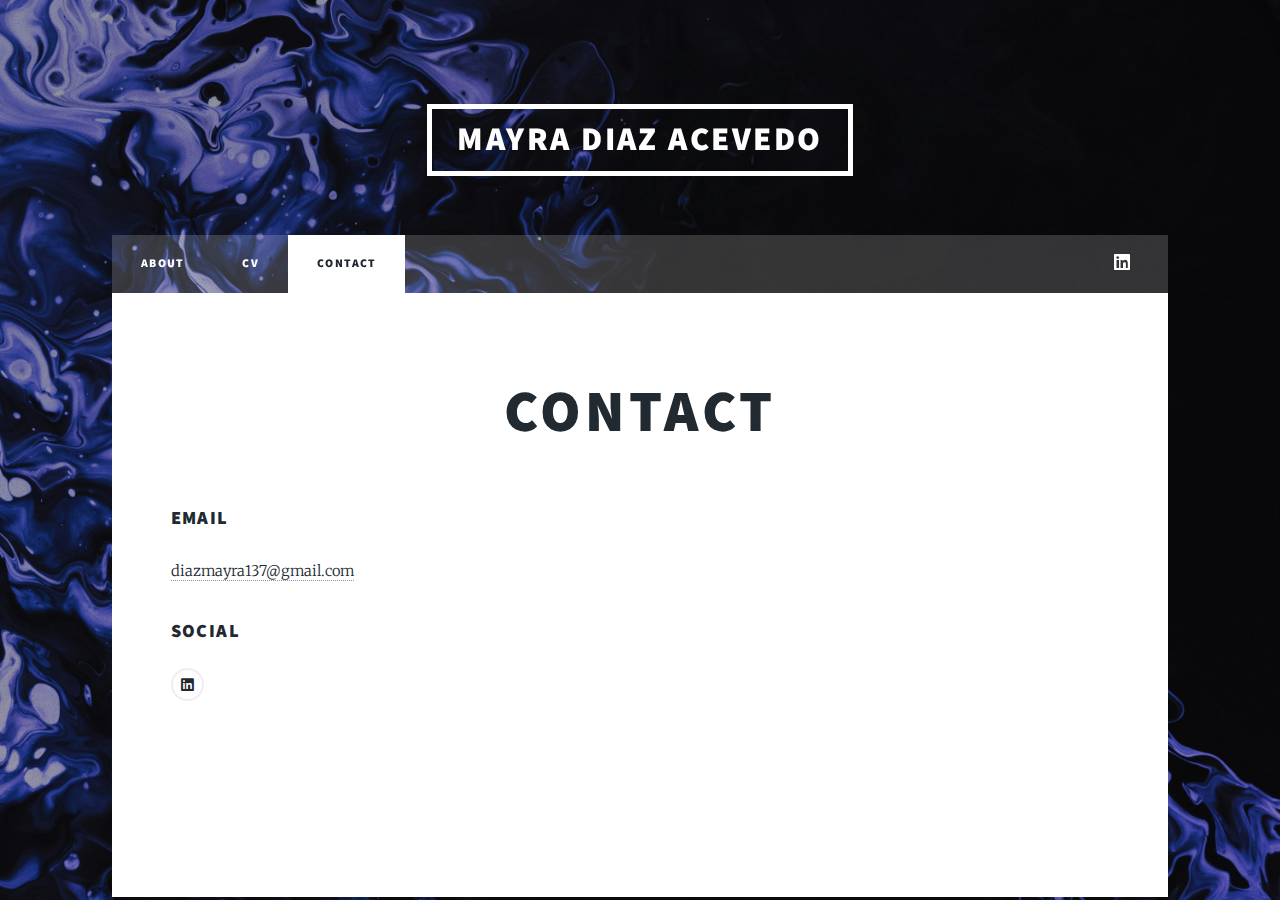
==== commit f9595a66: "Update contact.html" ====
--- a/contact.html
+++ b/contact.html
@@ -59,6 +59,7 @@
 										<!--<li><a href="#" class="icon brands alt fa-github"><span class="label">GitHub</span></a></li> -->
 									</ul>
 								</section>
+								<!--
 								<footer>
 								<form method="post" action="#">
 									<div class="fields">
@@ -79,7 +80,7 @@
 										<li><input type="submit" value="Send Message" /></li>
 									</ul>
 								</form>
-								</footer>
+								</footer> -->
 							</section>
 							</section>
 
@@ -100,4 +101,4 @@
 			<script src="assets/js/main.js"></script>
 
 	</body>
-</html>+</html>
